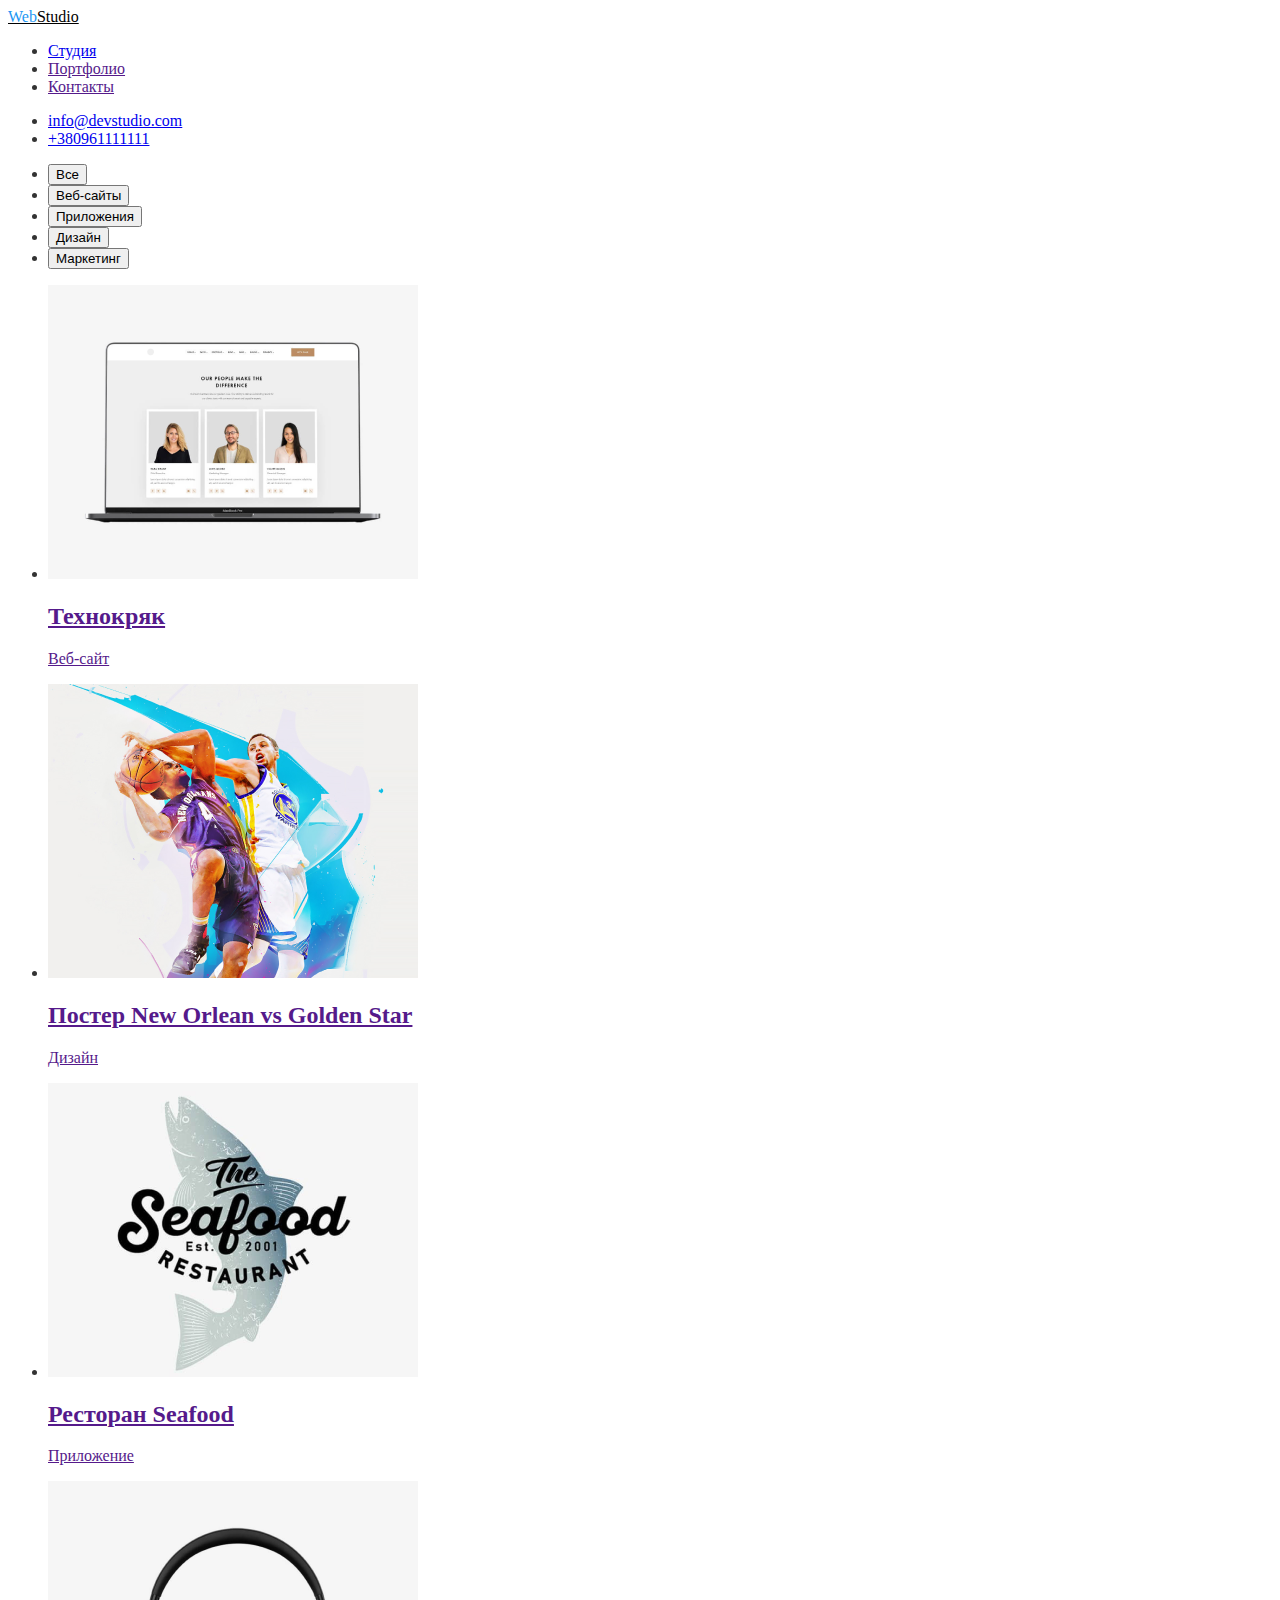
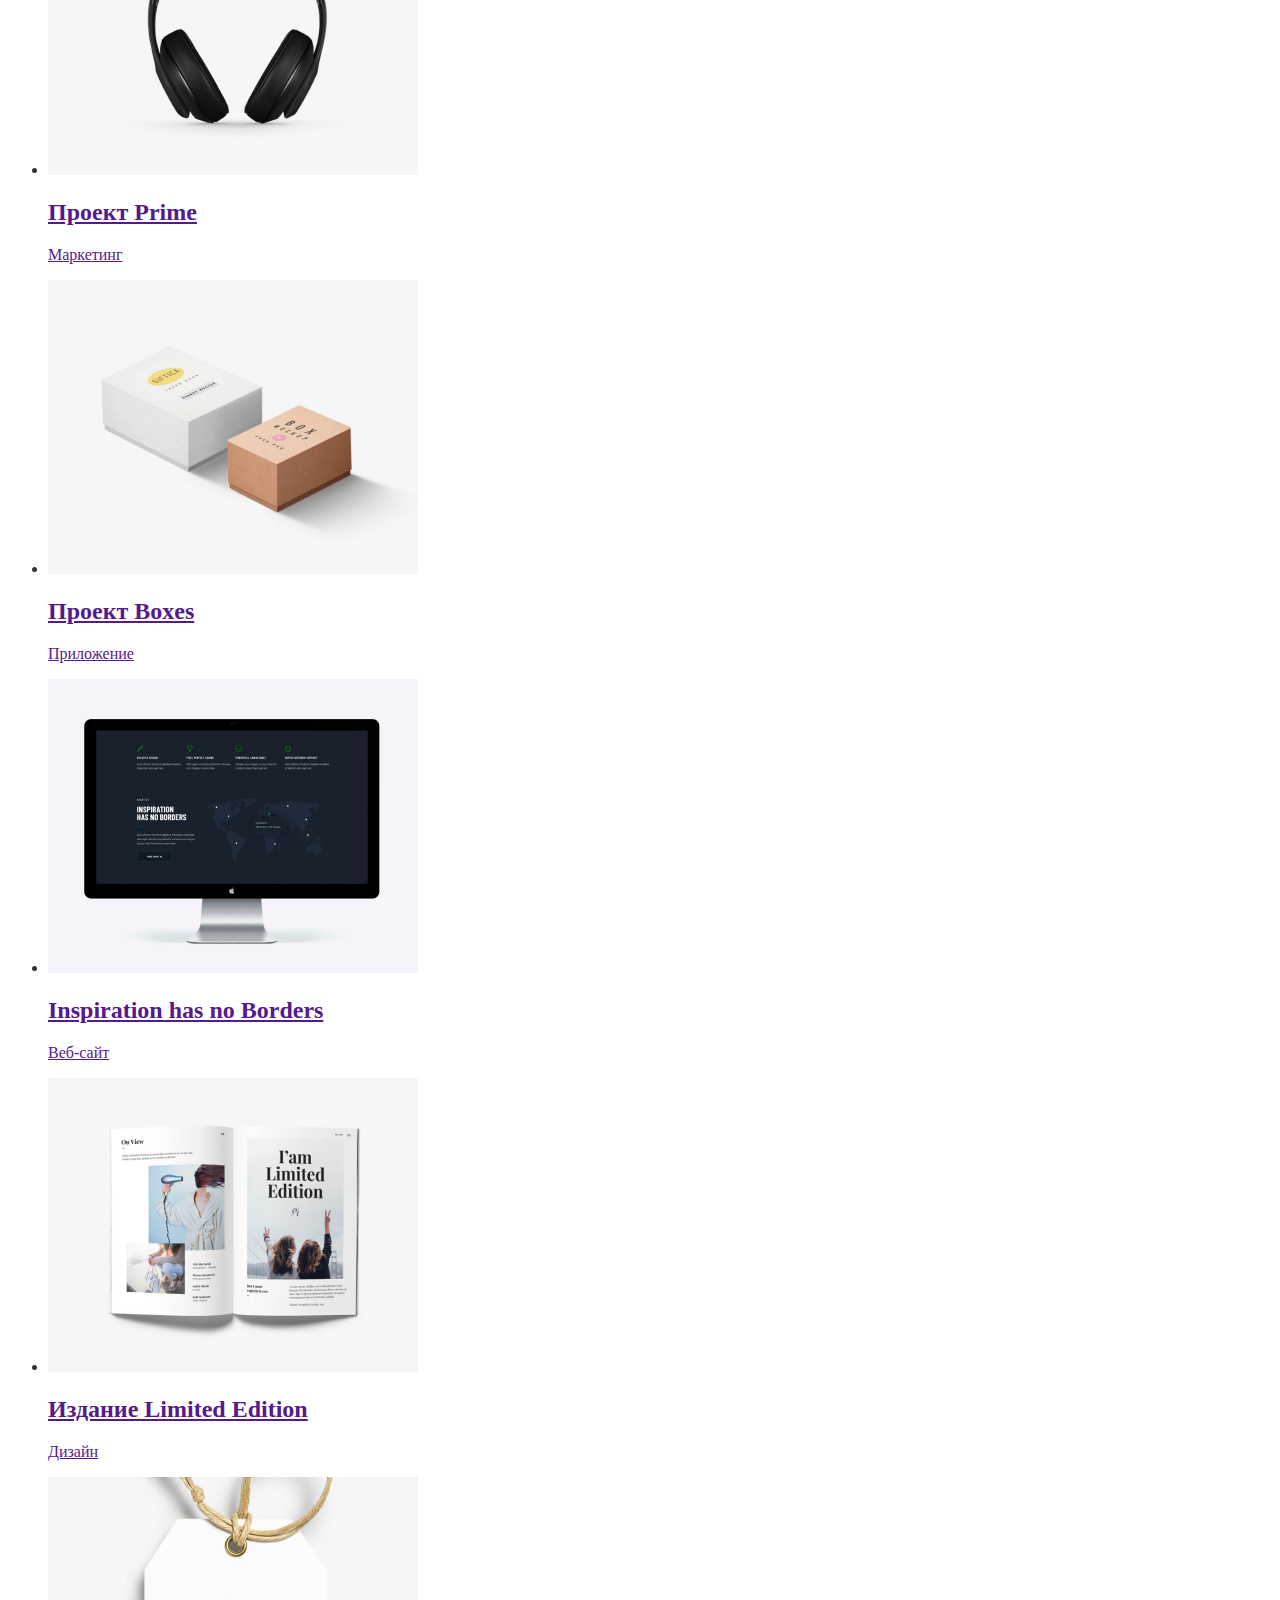
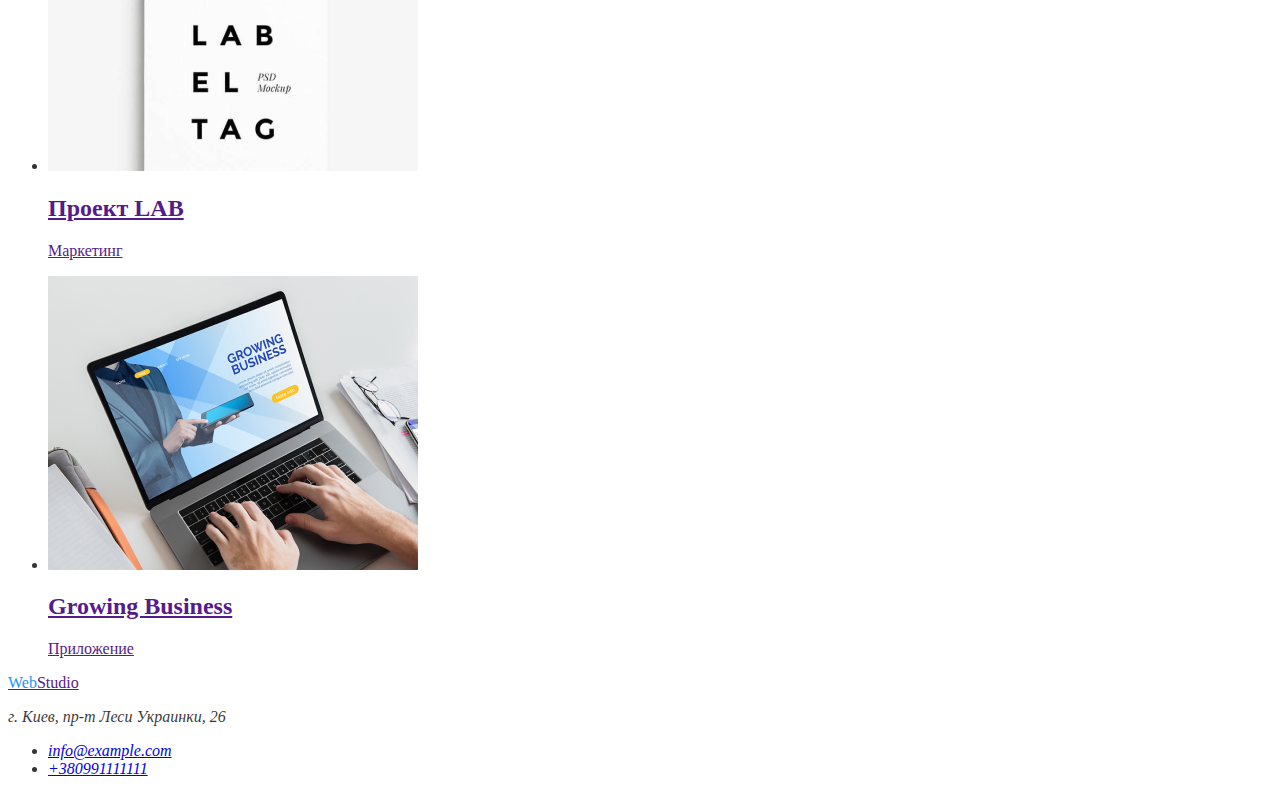
==== portfolio.html @ f071e162 "добавил файлы портфолио и студии" ====
<!DOCTYPE html>
<html lang="ru">
<head>
    <meta charset="UTF-8">
    <meta name="viewport" content="width=device-width, initial-scale=1.0">
    <title>Document</title>
    <link rel="preconnect" href="https://fonts.gstatic.com">
    <link href="https://fonts.googleapis.com/css2?family=Raleway:wght@700&family=Roboto:wght@400;500;700&display=swap" rel="stylesheet">
    <link rel="stylesheet" href="css/styles.css"/>
</head>
<body>
    <header>
        <nav>
            <a class="logo" href="index.html"><span>Web</span>Studio</a>
            <ul class="site-nav">
                <li>
                    <a href="index.html" class="link">Студия</a>
                </li>
                <li>
                    <a href="" class="link">Портфолио</a>
                </li>
                <li>
                    <a href="" class="link">Контакты</a>
                </li>
            </ul>
        </nav>
            <ul class="auth-nav">
                <li>
                    <a href="mailto:info@devstudio.com">info@devstudio.com</a>
                </li>
                <li>
                    <a href="tel:+380961111111">+380961111111</a>
                </li>
            </ul>
    </header>
    <main>
        <section>
            <!-- <h1 hidden>Все готовые работы</h1> -->
            <ul>
                <li>
                    <button class="button" type="button">Все</button>
                </li>  
                <li>
                    <button class="button" type="button">Веб-сайты</button>
                </li>
                <li>
                    <button class="button" type="button">Приложения</button>
                </li>
                <li>
                    <button class="button" type="button">Дизайн</button>
                </li>
                <li>
                    <button class="button" type="button">Маркетинг</button>
                </li>
            </ul>

            <ul>
                <li>
                    <a href="">
                        <img src="./images/портфолио-2/img.png" alt="">
                        <h2>Технокряк</h2>
                        <p>Веб-сайт</p>
                    </a>
                </li>
                <li>
                    <a href="">
                        <img src="./images/портфолио-2/img-1.png" alt="">
                        <h2>Постер New Orlean vs Golden Star</h2>
                        <p>Дизайн</p>
                    </a>
                </li>
                <li>
                    <a href="">
                        <img src="./images/портфолио-2/img-2.png" alt="">
                        <h2>Ресторан Seafood</h2>
                        <p>Приложение</p>
                    </a>
                </li>
                <li>
                    <a href="">
                        <img src="./images/портфолио-2/img-3.png" alt="">
                        <h2>Проект Prime</h2>
                        <p>Маркетинг</p>
                    </a>
                </li>
                <li>
                    <a href="">
                        <img src="./images/портфолио-2/img-4.png" alt="">
                        <h2>Проект Boxes</h2>
                        <p>Приложение</p>
                    </a>
                </li>
                <li>
                    <a href="">
                        <img src="./images/портфолио-2/img-5.png" alt="">
                        <h2>Inspiration has no Borders</h2>
                        <p>Веб-сайт</p>
                    </a>
                </li>
                <li>
                    <a href="">
                        <img src="./images/портфолио-2/img-6.png" alt="">
                        <h2>Издание Limited Edition</h2>
                        <p>Дизайн</p>
                    </a>
                </li>
                <li>
                    <a href="">
                        <img src="./images/портфолио-2/img-7.png" alt="">
                        <h2>Проект LAB</h2>
                        <p>Маркетинг</p>
                    </a>
                </li>
                <li>
                    <a href="">
                        <img src="./images/портфолио-2/img-8.png" alt="">
                        <h2>Growing Business</h2>
                        <p>Приложение</p>
                    </a>
                </li>
            </ul>
        </section>
    </main>
    <footer>
        <a href=""><span>Web</span>Studio</a>
        <address>
            <p>г. Киев, пр-т Леси Украинки, 26</p>
            <ul>
                <li>
                    <a href="mailto:info@example.com">info@example.com</a>
                </li>
                <li>
                    <a href="tel:+380991111111">+380991111111</a>
                </li>
            </ul>
        </address>
    </footer>
</body>
</html>
---- css/styles.css ----
:root {
    --primary-text-color: rgba(0, 0, 0, 0.8);
    --primary-white-color: #ffffff;
    --title-text-color: #000000;
    --accent-color:  #2196F3;
}

body {
    color: rgba(0, 0, 0, 0.8);
    background-color: #fff;
}

.logo {
    color: #000;
}
span {
    color: #2196F3;

}

/*   КНОПКИ  */

.button:hover {
    background-color: var(--accent-color);
    color: var(--primary-white-color);
}

/*  SITE NAV  */

.site-nav a:hover {
    color: var(--accent-color);
}

.auth-nav a:hover {
    color: var(--accent-color);
}
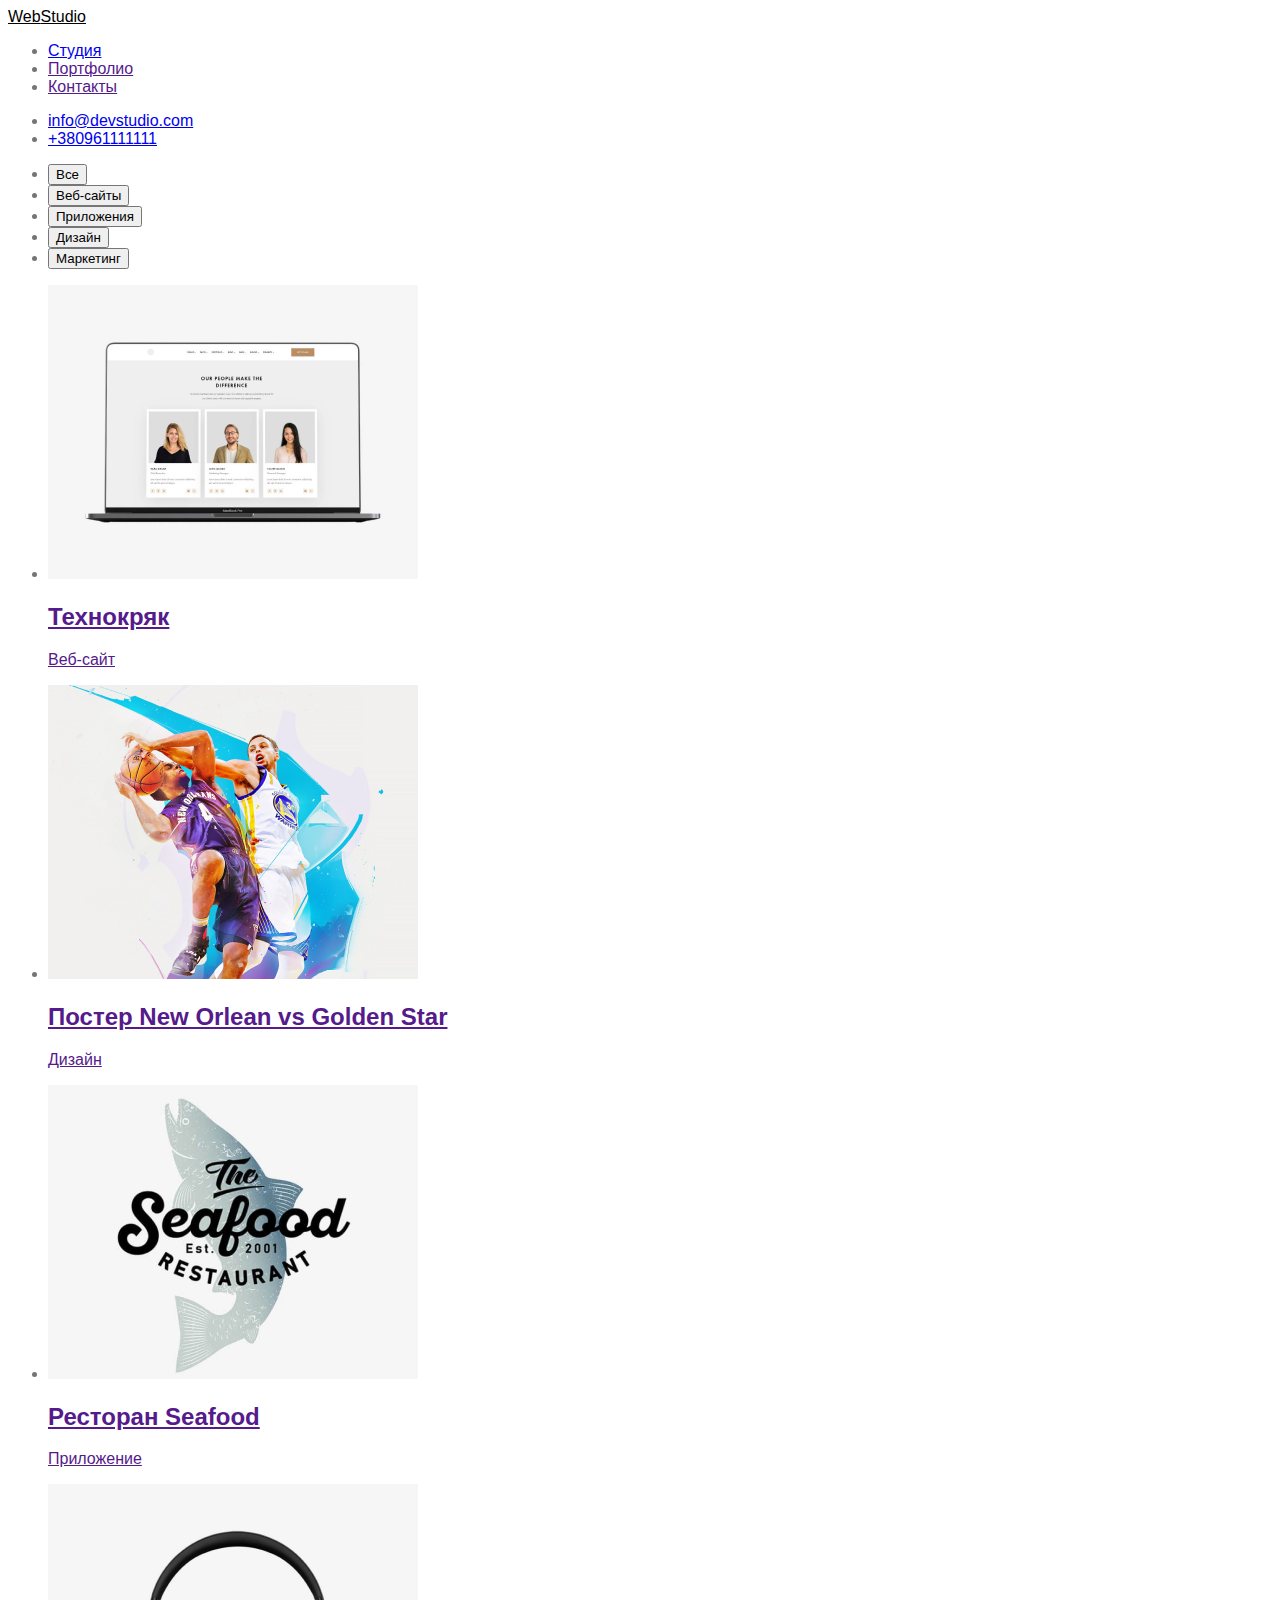
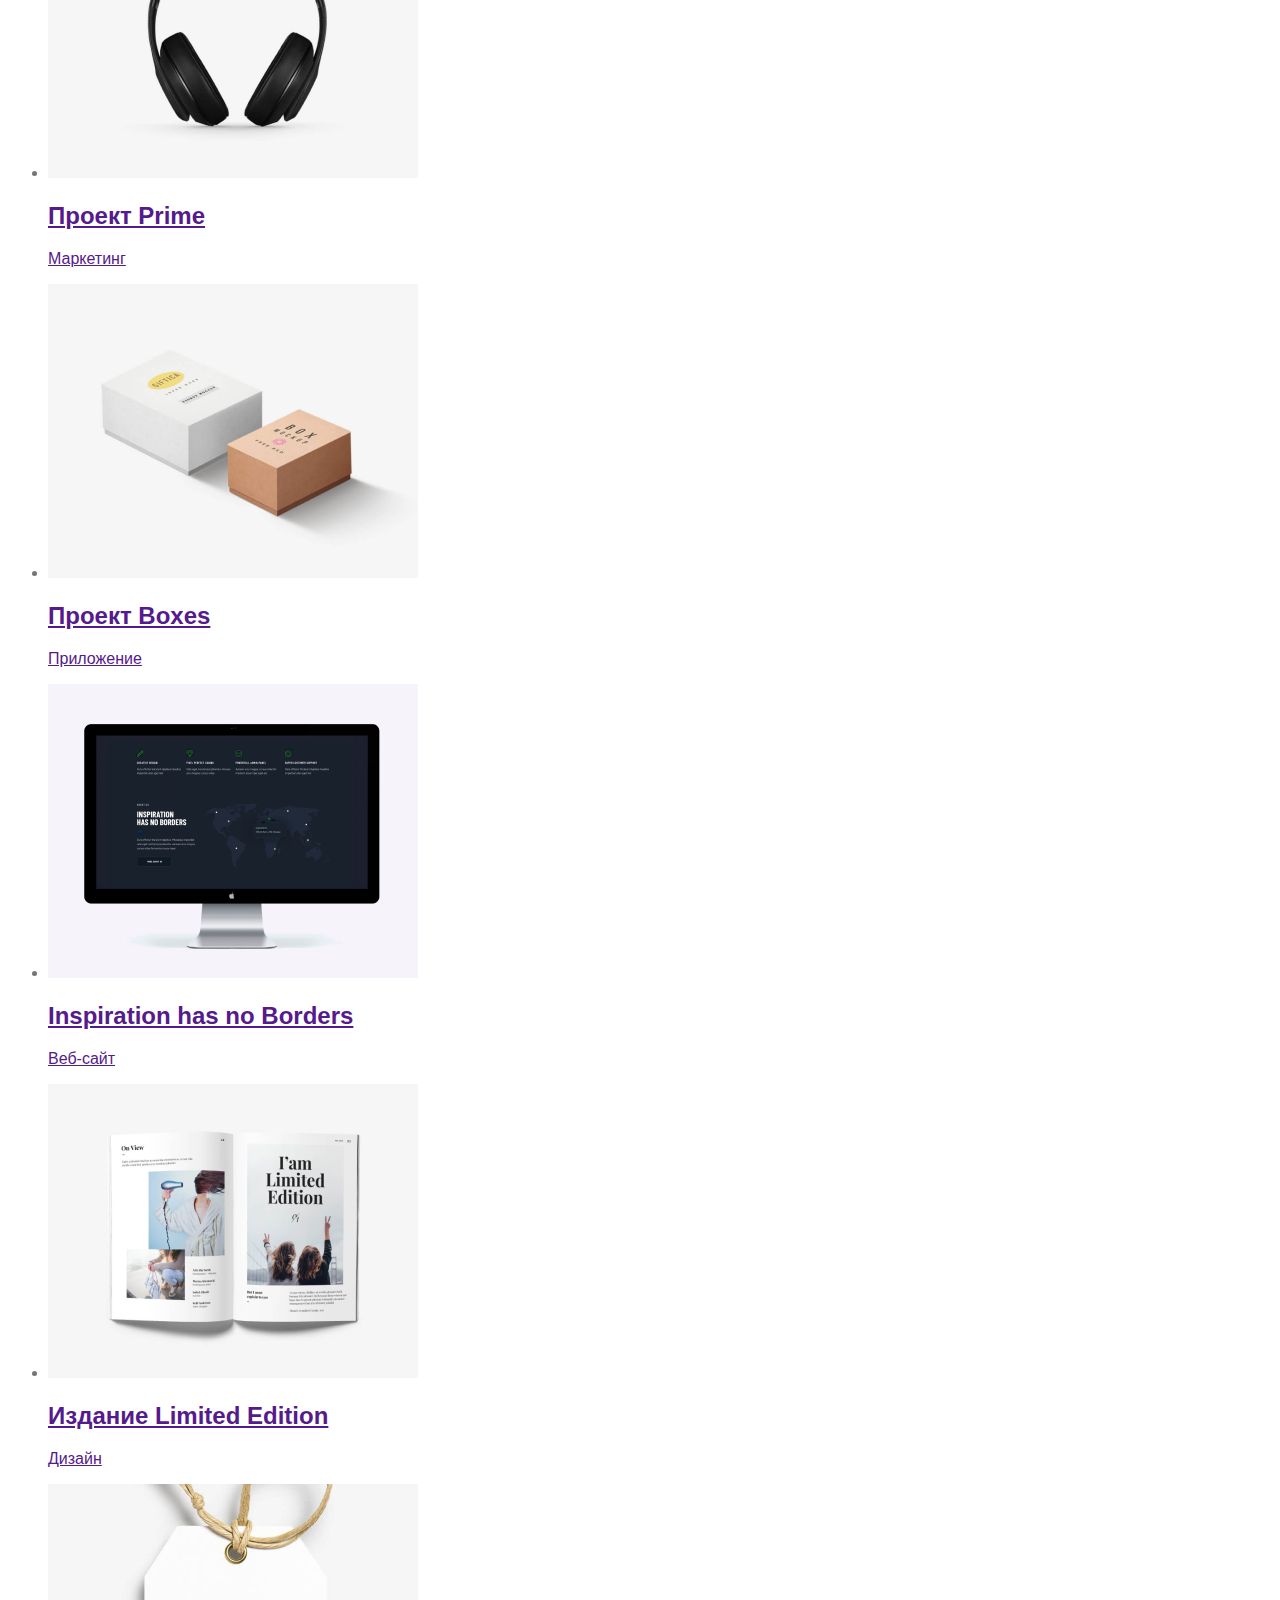
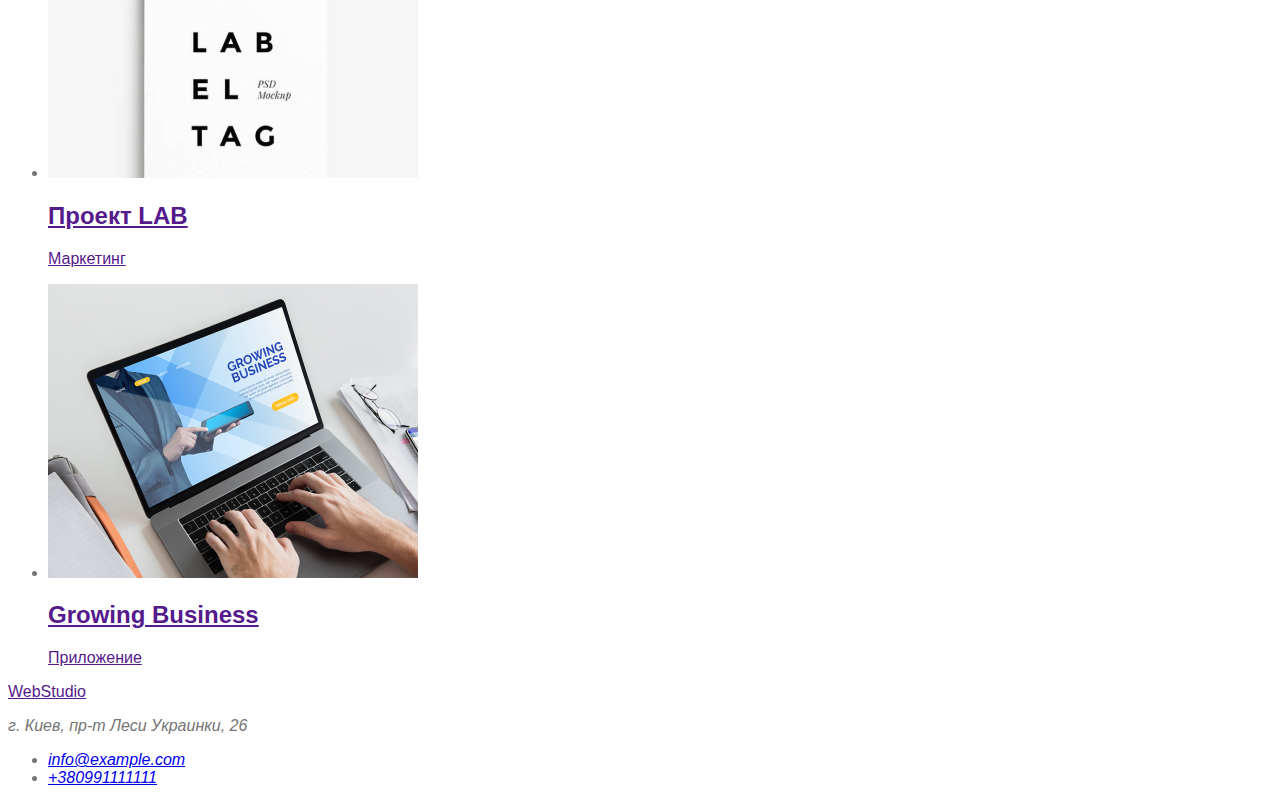
==== commit dcebe7c6: "подключаю шрифт" ====
--- a/portfolio.html
+++ b/portfolio.html
@@ -9,22 +9,22 @@
     <link rel="stylesheet" href="css/styles.css"/>
 </head>
 <body>
-    <header>
-        <nav>
-            <a class="logo" href="index.html"><span>Web</span>Studio</a>
-            <ul class="site-nav">
-                <li>
-                    <a href="index.html" class="link">Студия</a>
+    <header class="header">
+        <nav class="navigation">
+            <a class="logo link" href="index.html"><span>Web</span>Studio</a>
+            <ul class="navigation-list list">
+                <li class="navigation-item">
+                    <a class="navigation-link" href="index.html" class="link">Студия</a>
                 </li>
-                <li>
-                    <a href="" class="link">Портфолио</a>
+                <li class="navigation-item">
+                    <a class="navigation-link" href="" class="link">Портфолио</a>
                 </li>
-                <li>
-                    <a href="" class="link">Контакты</a>
+                <li class="navigation-item">
+                    <a class="navigation-link" href="" class="link">Контакты</a>
                 </li>
             </ul>
         </nav>
-            <ul class="auth-nav">
+            <ul class="contacts-list list">
                 <li>
                     <a href="mailto:info@devstudio.com">info@devstudio.com</a>
                 </li>
@@ -35,7 +35,7 @@
     </header>
     <main>
         <section>
-            <!-- <h1 hidden>Все готовые работы</h1> -->
+            <!-- <h1 hidden>Наши работы</h1> -->
             <ul>
                 <li>
                     <button class="button" type="button">Все</button>
--- a/css/styles.css
+++ b/css/styles.css
@@ -1,36 +1,40 @@
 :root {
     --primary-text-color: rgba(0, 0, 0, 0.8);
     --primary-white-color: #ffffff;
-    --title-text-color: #000000;
+    --title-text-color: #757575;
     --accent-color:  #2196F3;
+    --main-font: Roboto, sans-serif;
+    --secondary-fonts: Raleway, sans-serif;
 }
 
-body {
-    color: rgba(0, 0, 0, 0.8);
-    background-color: #fff;
+body { 
+    font-family:--main-font Roboto, sans-serif;
+    color:var(--title-text-color);
 }
 
-.logo {
-    color: #000;
-}
-span {
-    color: #2196F3;
+/* ==============  КНОПКИ   ============== */
 
-}
-
-/*   КНОПКИ  */
-
-.button:hover {
+.button:hover,
+.button:focus {
     background-color: var(--accent-color);
     color: var(--primary-white-color);
+    cursor: pointer;
 }
-
-/*  SITE NAV  */
-
-.site-nav a:hover {
+/* ==============  HEADER LISTS ============ */
+.navigation-list a:hover,
+.navigation-list a:focus {
     color: var(--accent-color);
 }
 
-.auth-nav a:hover {
+.contacts-list a:hover,
+.contacts-list a:focus {
     color: var(--accent-color);
-}+}
+
+/* ==============  LOGO ============ */
+
+.logo {
+    font-family:--secondary-fonts Raleway, sans-serif;
+    color: #000;
+
+}
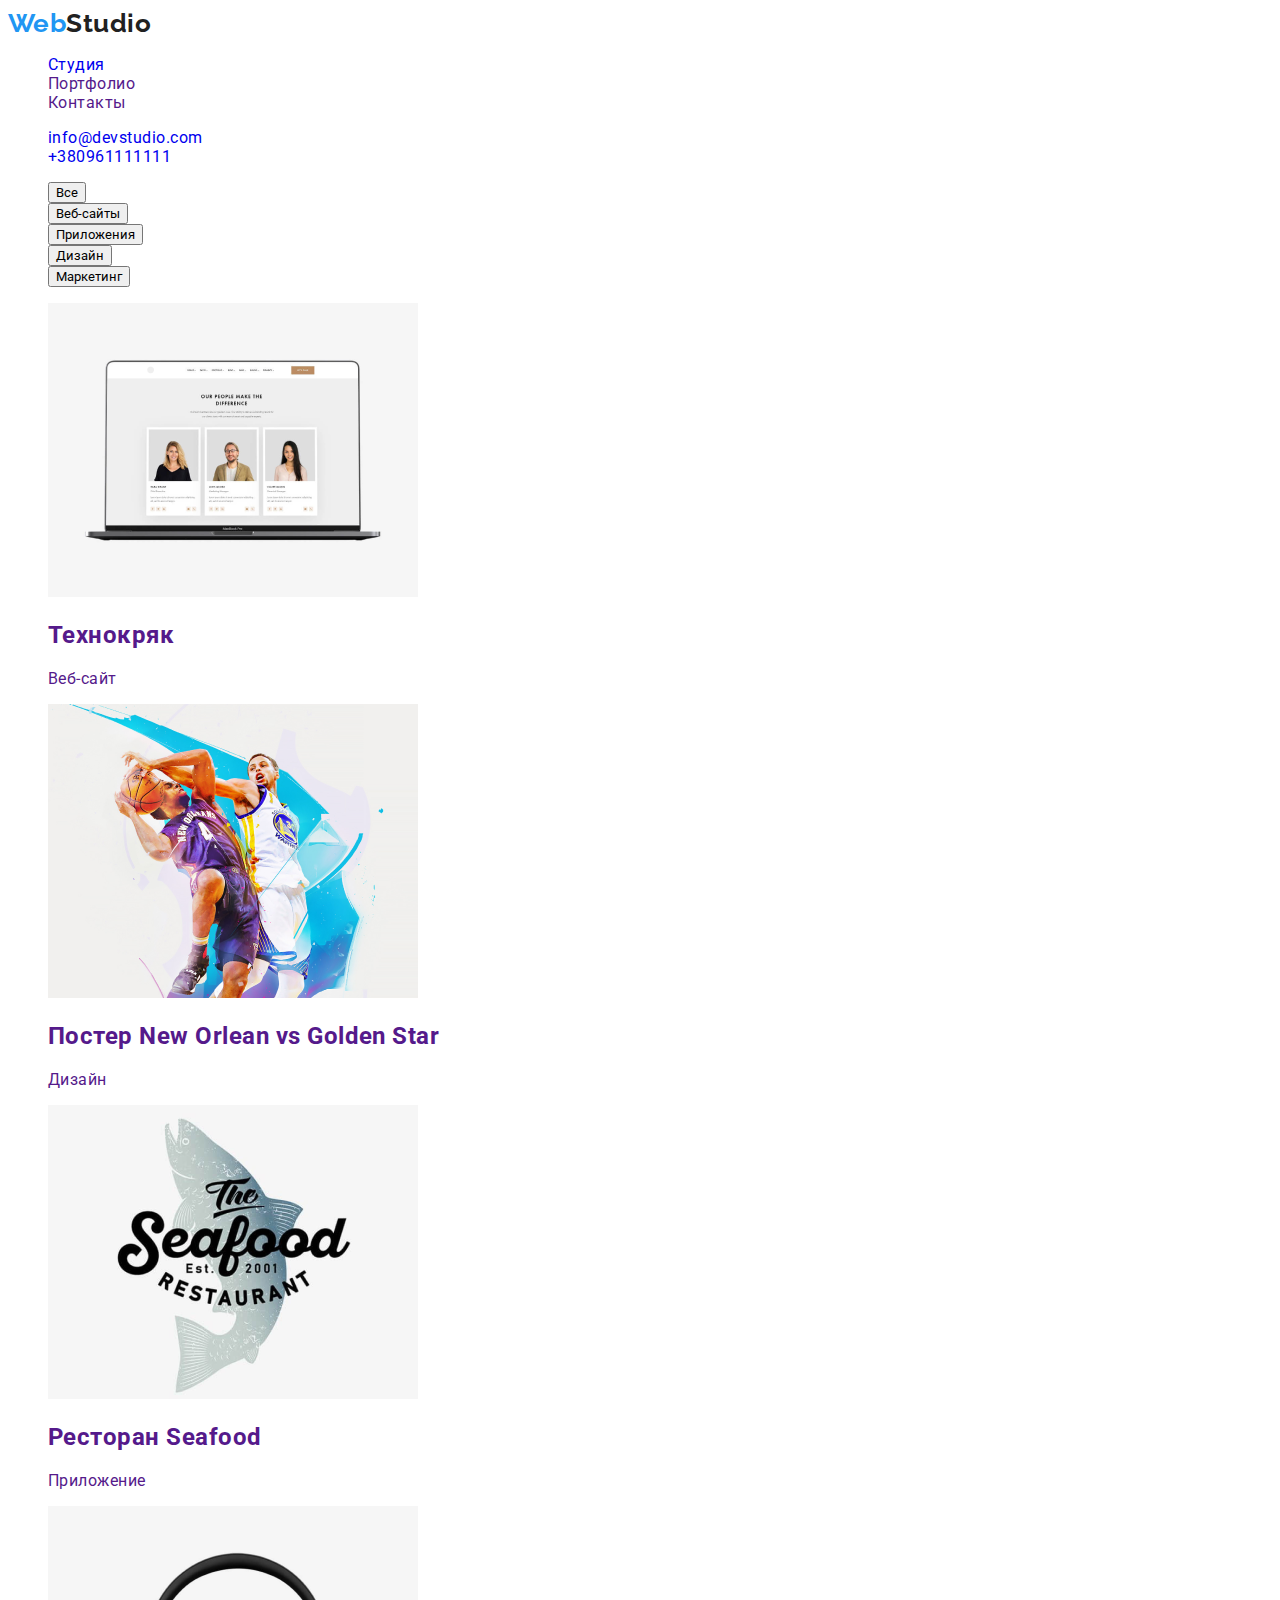
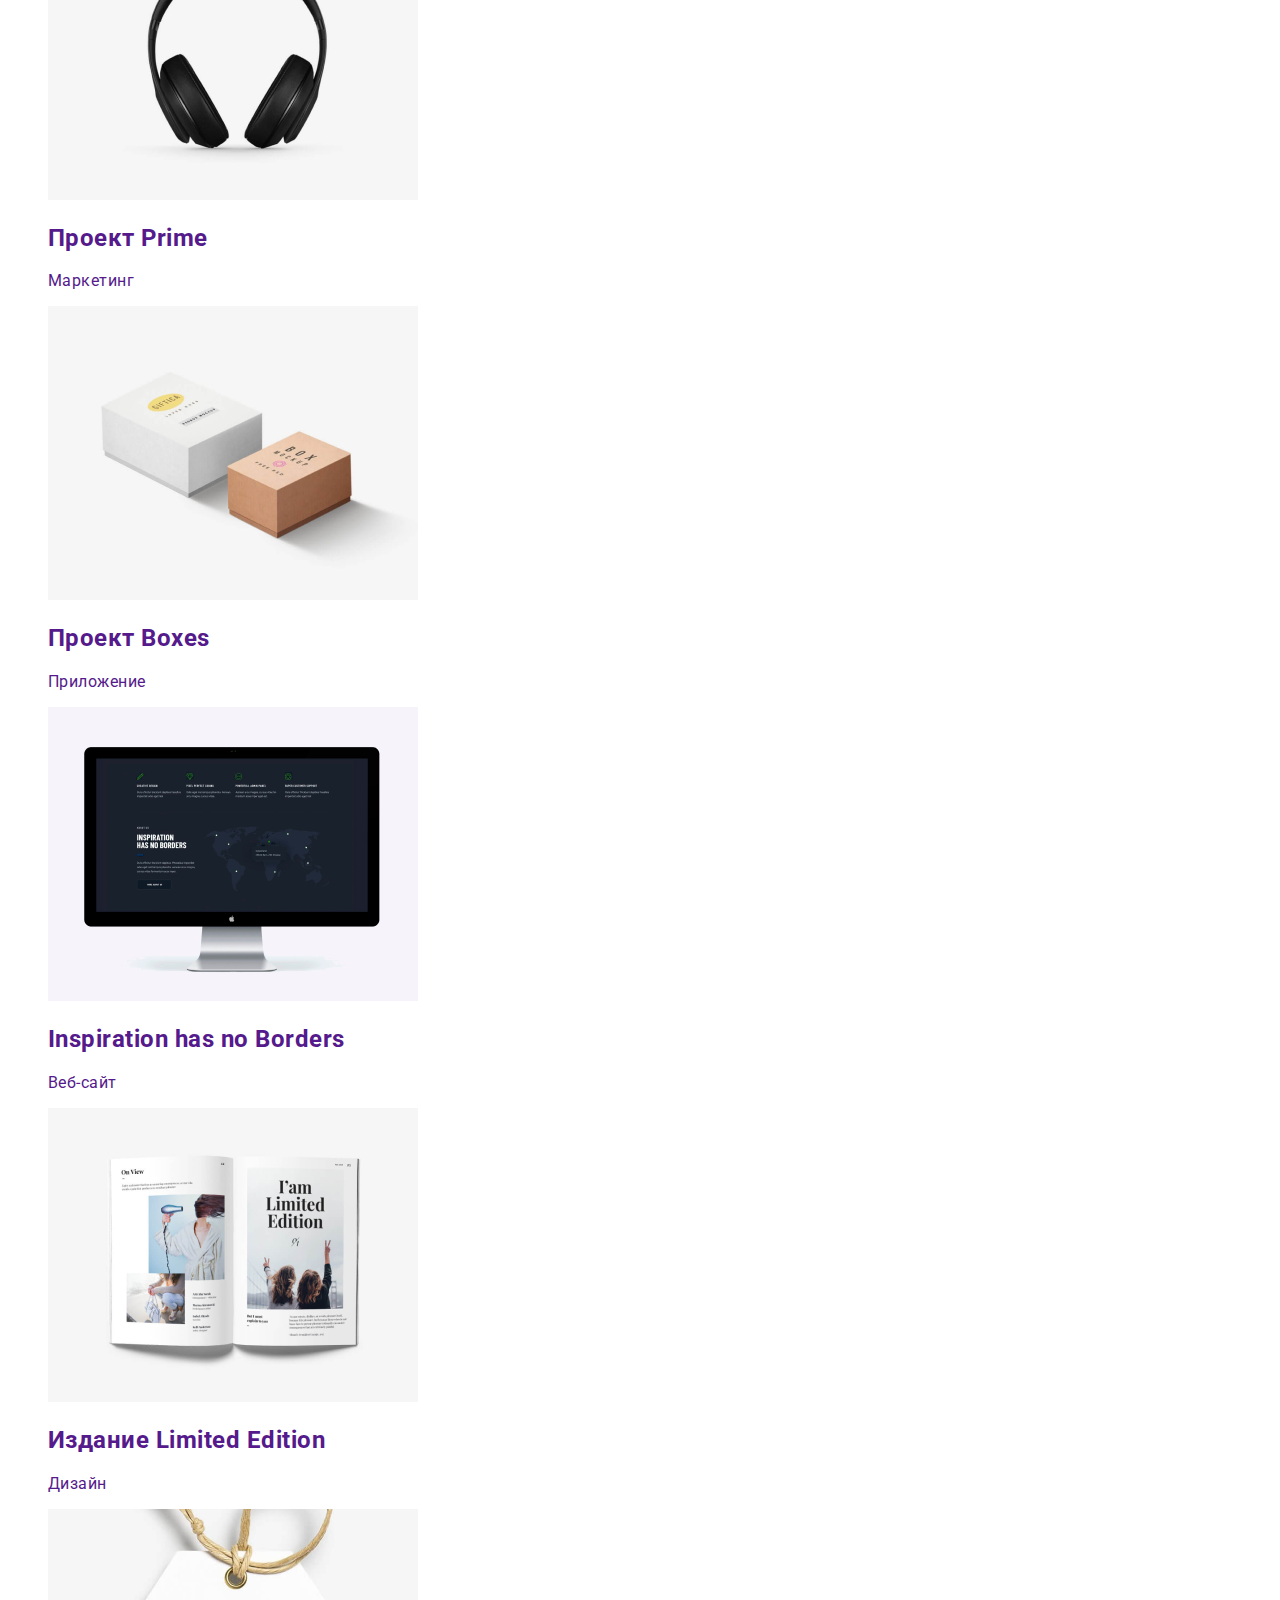
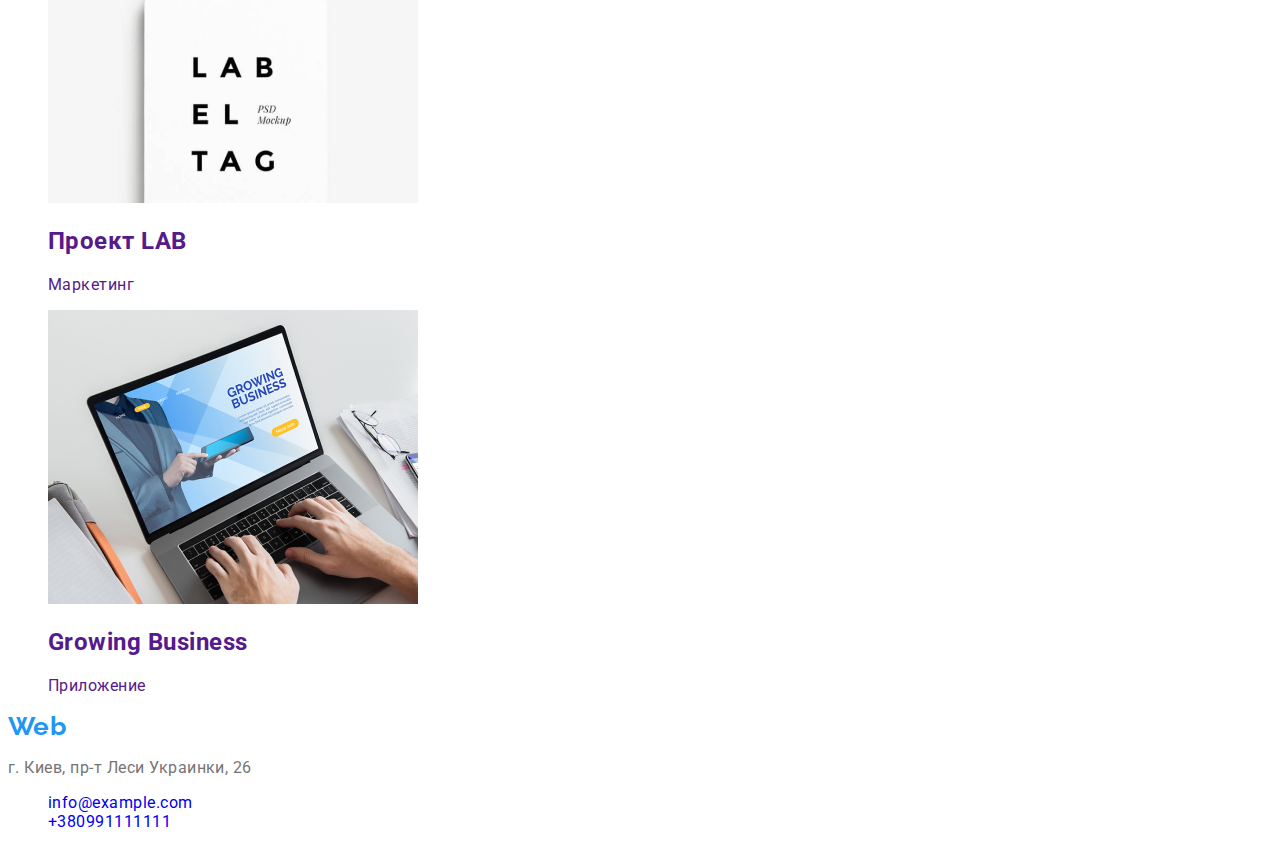
==== commit 69657ced: "готовый логотип" ====
--- a/portfolio.html
+++ b/portfolio.html
@@ -11,32 +11,32 @@
 <body>
     <header class="header">
         <nav class="navigation">
-            <a class="logo link" href="index.html"><span>Web</span>Studio</a>
+            <a class="logo header link" href="./index.html">Web<span class="span-header">Studio</span></a>
             <ul class="navigation-list list">
                 <li class="navigation-item">
-                    <a class="navigation-link" href="index.html" class="link">Студия</a>
+                    <a class="navigation-link link" href="./index.html" class="link">Студия</a>
                 </li>
                 <li class="navigation-item">
-                    <a class="navigation-link" href="" class="link">Портфолио</a>
+                    <a class="navigation-link link" href="" class="link">Портфолио</a>
                 </li>
                 <li class="navigation-item">
-                    <a class="navigation-link" href="" class="link">Контакты</a>
+                    <a class="navigation-link link" href="" class="link">Контакты</a>
                 </li>
             </ul>
         </nav>
             <ul class="contacts-list list">
                 <li>
-                    <a href="mailto:info@devstudio.com">info@devstudio.com</a>
+                    <a class="link" href="mailto:info@devstudio.com">info@devstudio.com</a>
                 </li>
                 <li>
-                    <a href="tel:+380961111111">+380961111111</a>
+                    <a class="link" href="tel:+380961111111">+380961111111</a>
                 </li>
             </ul>
     </header>
     <main>
         <section>
             <!-- <h1 hidden>Наши работы</h1> -->
-            <ul>
+            <ul class="list">
                 <li>
                     <button class="button" type="button">Все</button>
                 </li>  
@@ -54,65 +54,65 @@
                 </li>
             </ul>
 
-            <ul>
+            <ul class="list">
                 <li>
-                    <a href="">
+                    <a class="link" href="">
                         <img src="./images/портфолио-2/img.png" alt="">
                         <h2>Технокряк</h2>
                         <p>Веб-сайт</p>
                     </a>
                 </li>
                 <li>
-                    <a href="">
+                    <a class="link" href="">
                         <img src="./images/портфолио-2/img-1.png" alt="">
                         <h2>Постер New Orlean vs Golden Star</h2>
                         <p>Дизайн</p>
                     </a>
                 </li>
                 <li>
-                    <a href="">
+                    <a class="link" href="">
                         <img src="./images/портфолио-2/img-2.png" alt="">
                         <h2>Ресторан Seafood</h2>
                         <p>Приложение</p>
                     </a>
                 </li>
                 <li>
-                    <a href="">
+                    <a class="link" href="">
                         <img src="./images/портфолио-2/img-3.png" alt="">
                         <h2>Проект Prime</h2>
                         <p>Маркетинг</p>
                     </a>
                 </li>
                 <li>
-                    <a href="">
+                    <a class="link" href="">
                         <img src="./images/портфолио-2/img-4.png" alt="">
                         <h2>Проект Boxes</h2>
                         <p>Приложение</p>
                     </a>
                 </li>
                 <li>
-                    <a href="">
+                    <a class="link" href="">
                         <img src="./images/портфолио-2/img-5.png" alt="">
                         <h2>Inspiration has no Borders</h2>
                         <p>Веб-сайт</p>
                     </a>
                 </li>
                 <li>
-                    <a href="">
+                    <a class="link" href="">
                         <img src="./images/портфолио-2/img-6.png" alt="">
                         <h2>Издание Limited Edition</h2>
                         <p>Дизайн</p>
                     </a>
                 </li>
                 <li>
-                    <a href="">
+                    <a class="link" href="">
                         <img src="./images/портфолио-2/img-7.png" alt="">
                         <h2>Проект LAB</h2>
                         <p>Маркетинг</p>
                     </a>
                 </li>
                 <li>
-                    <a href="">
+                    <a class="link" href="">
                         <img src="./images/портфолио-2/img-8.png" alt="">
                         <h2>Growing Business</h2>
                         <p>Приложение</p>
@@ -122,15 +122,16 @@
         </section>
     </main>
     <footer>
-        <a href=""><span>Web</span>Studio</a>
-        <address>
+        <a class="logo footer link" href="">Web<span class="span-footer">Studio</span>
+        </a>
+        <address class="address">
             <p>г. Киев, пр-т Леси Украинки, 26</p>
-            <ul>
+            <ul class="list">
                 <li>
-                    <a href="mailto:info@example.com">info@example.com</a>
+                    <a class="link" href="mailto:info@example.com">info@example.com</a>
                 </li>
                 <li>
-                    <a href="tel:+380991111111">+380991111111</a>
+                    <a class="link" href="tel:+380991111111">+380991111111</a>
                 </li>
             </ul>
         </address>
--- a/css/styles.css
+++ b/css/styles.css
@@ -1,18 +1,54 @@
 :root {
-    --primary-text-color: rgba(0, 0, 0, 0.8);
+    --primary-text-color: #212121;
     --primary-white-color: #ffffff;
     --title-text-color: #757575;
     --accent-color:  #2196F3;
     --main-font: Roboto, sans-serif;
-    --secondary-fonts: Raleway, sans-serif;
 }
 
 body { 
-    font-family:--main-font Roboto, sans-serif;
+    font-family: Roboto, sans-serif;
     color:var(--title-text-color);
+    letter-spacing: 0.03em;
+}
+
+.link {
+    text-decoration: none;
+}
+
+.list {
+    list-style: none;
+}
+
+.address {
+    font-style:normal;
+}
+
+/* ==============  LOGO ============ */
+
+
+.logo {
+    color:var(--accent-color);
+    font-family: Raleway, sans-serif;
+
+    font-weight: 700;
+    font-size: 26px;
+    line-height: 1.2;
+}
+
+.logo .span-footer {
+    color:var(--primary-white-color);
+}
+
+.logo .span-header {
+    color:var(--primary-text-color);
 }
 
 /* ==============  КНОПКИ   ============== */
+
+button {
+    font-family: inherit;
+}
 
 .button:hover,
 .button:focus {
@@ -29,12 +65,4 @@
 .contacts-list a:hover,
 .contacts-list a:focus {
     color: var(--accent-color);
-}
-
-/* ==============  LOGO ============ */
-
-.logo {
-    font-family:--secondary-fonts Raleway, sans-serif;
-    color: #000;
-
-}
+}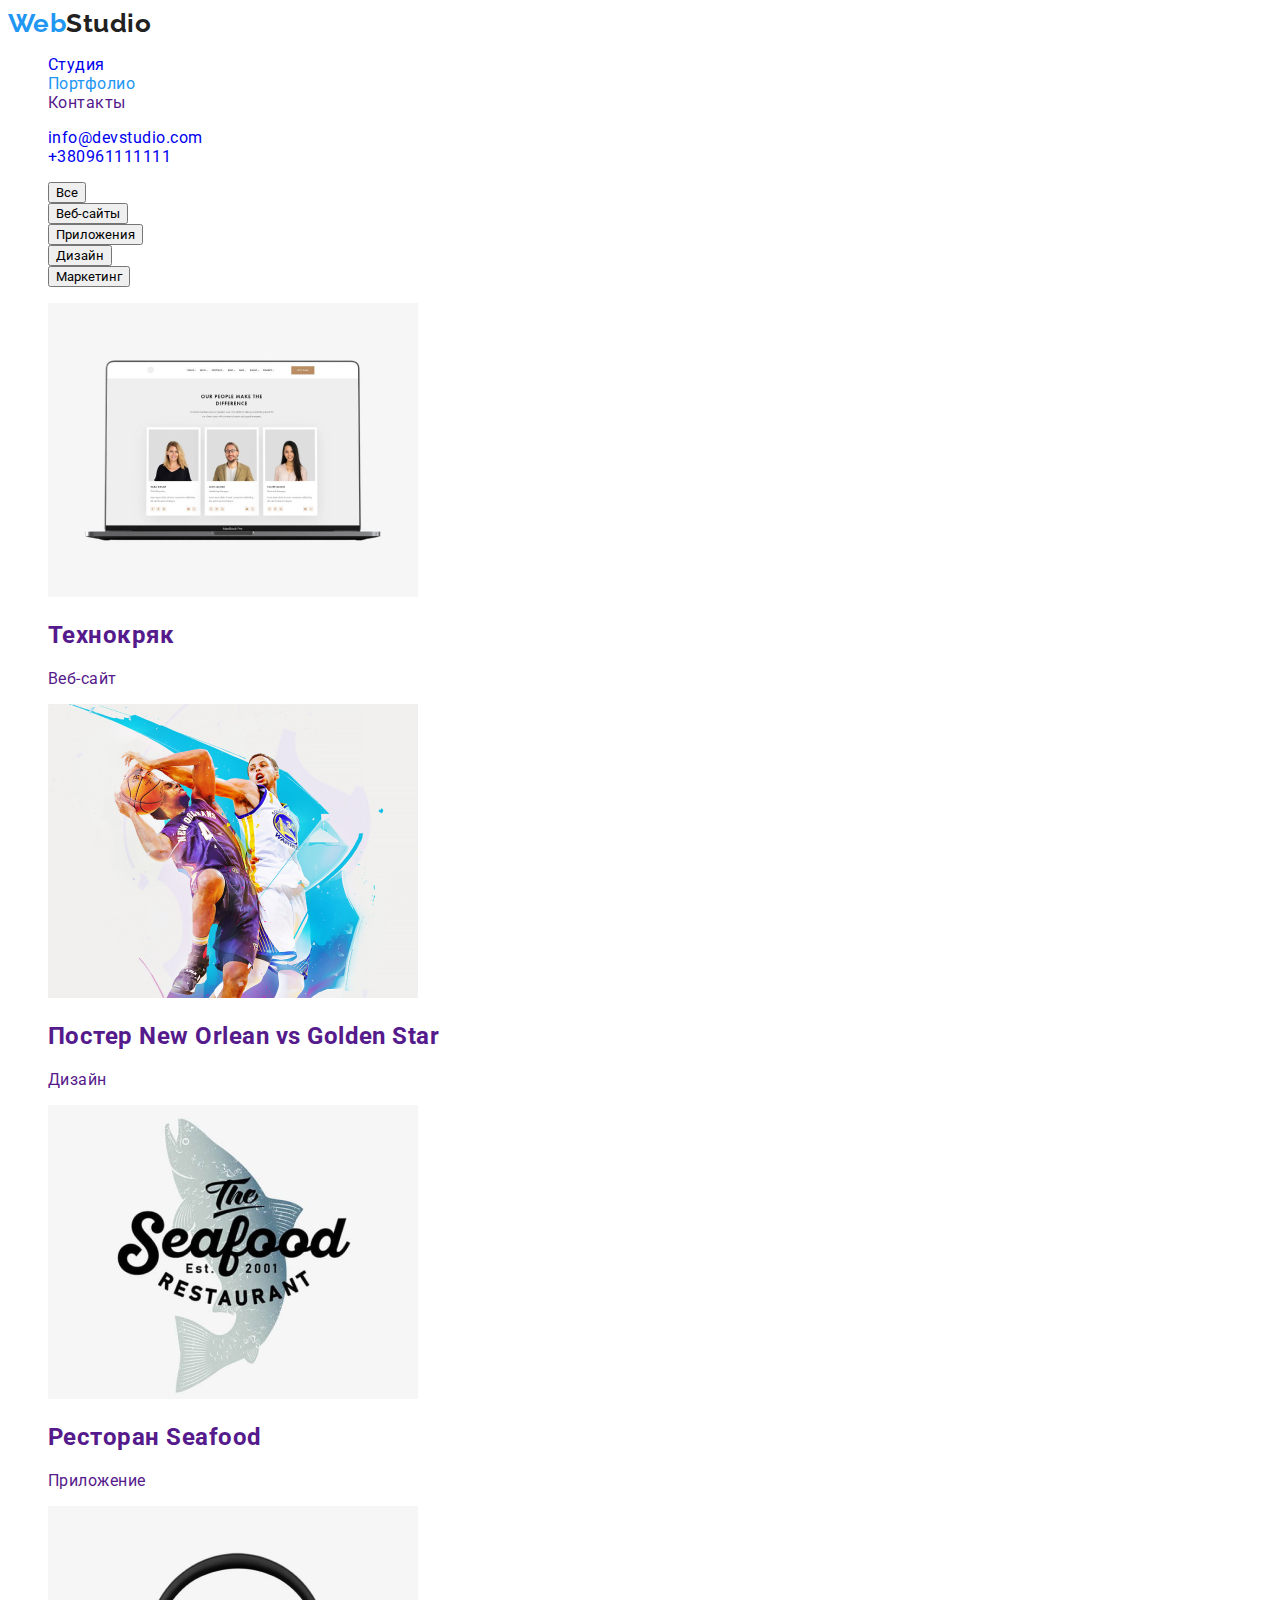
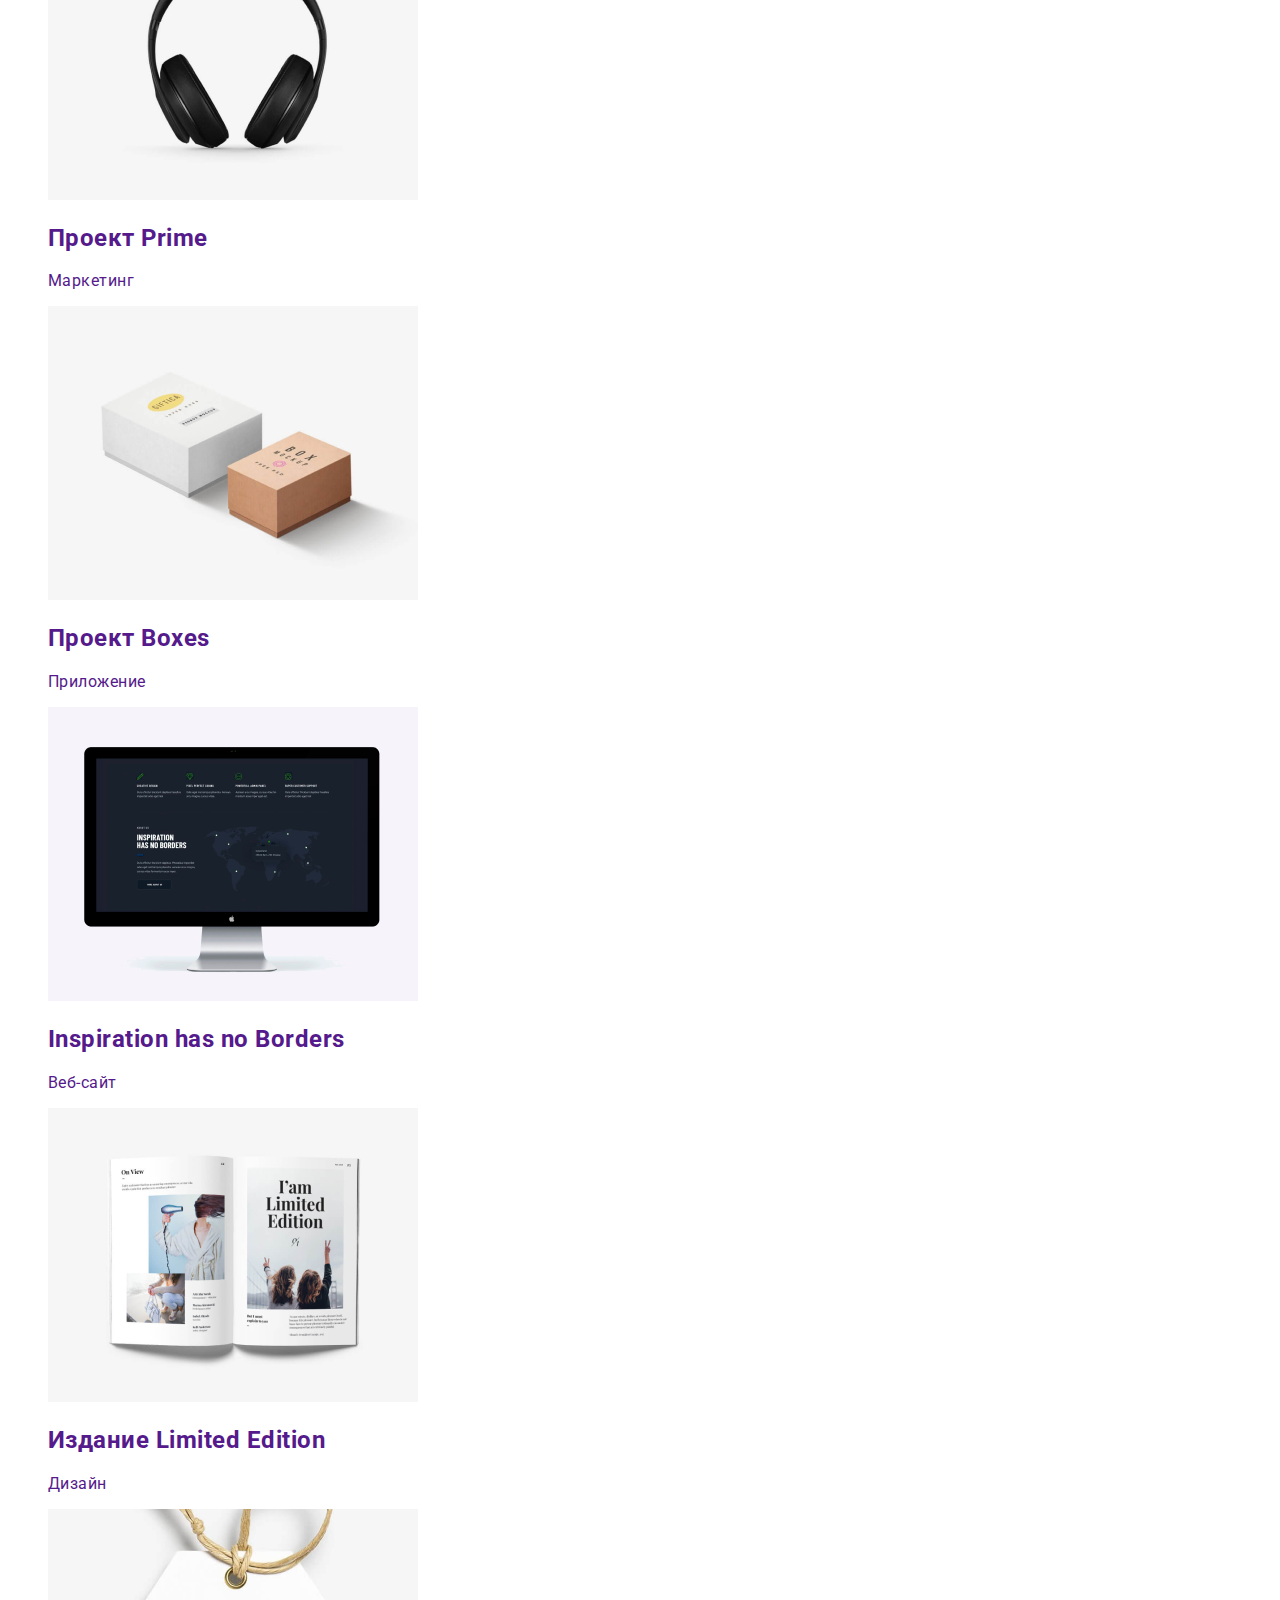
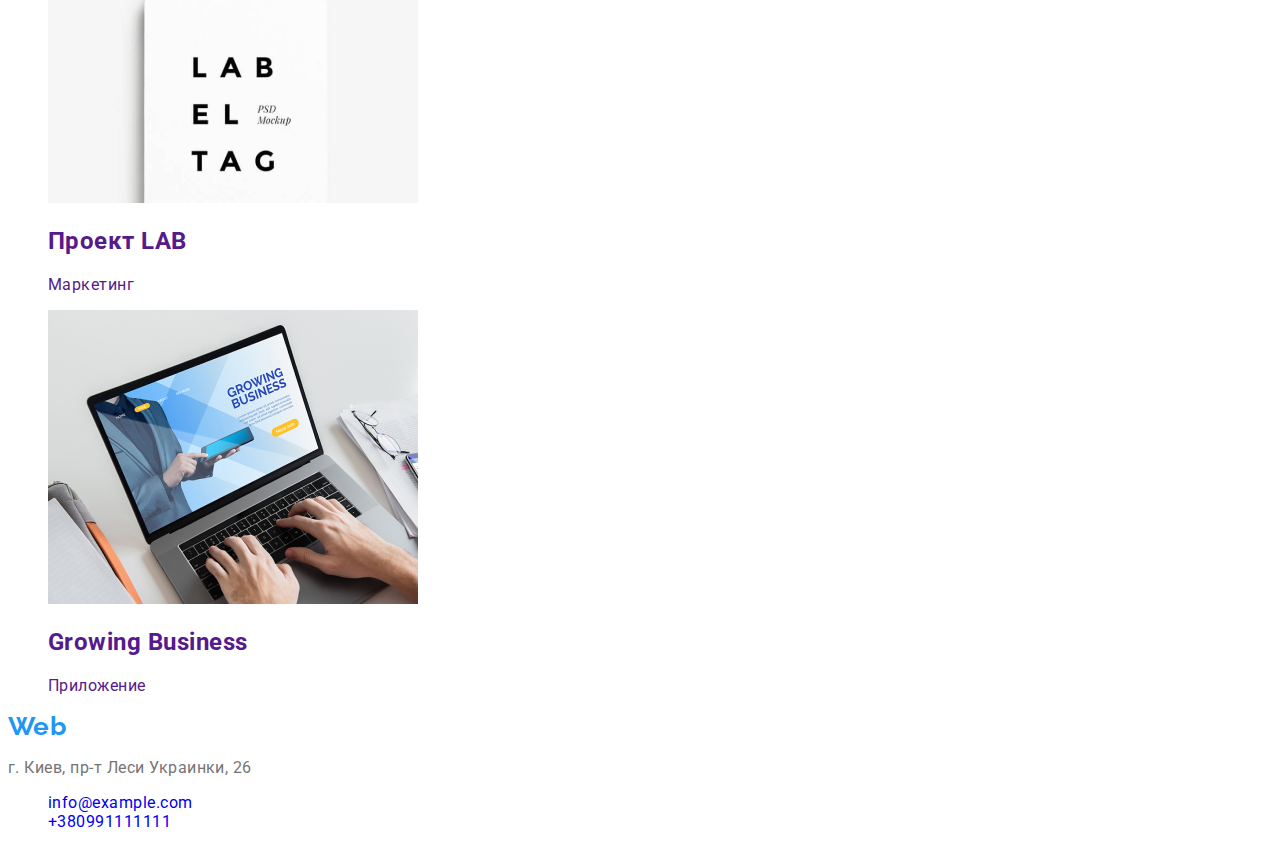
==== commit 466fc901: "добавлен эффект текущей страницы" ====
--- a/portfolio.html
+++ b/portfolio.html
@@ -17,7 +17,7 @@
                     <a class="navigation-link link" href="./index.html" class="link">Студия</a>
                 </li>
                 <li class="navigation-item">
-                    <a class="navigation-link link" href="" class="link">Портфолио</a>
+                    <a class="navigation-link link current" href="" class="link">Портфолио</a>
                 </li>
                 <li class="navigation-item">
                     <a class="navigation-link link" href="" class="link">Контакты</a>
--- a/css/styles.css
+++ b/css/styles.css
@@ -48,21 +48,32 @@
 
 button {
     font-family: inherit;
+    cursor: pointer;
 }
 
 .button:hover,
 .button:focus {
     background-color: var(--accent-color);
     color: var(--primary-white-color);
-    cursor: pointer;
 }
+
 /* ==============  HEADER LISTS ============ */
 .navigation-list a:hover,
 .navigation-list a:focus {
     color: var(--accent-color);
 }
 
+.navigation-list .current {
+    color: var(--accent-color);
+}
+
 .contacts-list a:hover,
 .contacts-list a:focus {
     color: var(--accent-color);
+}
+
+/* ==============   ============== */
+
+.link {
+    text-decoration: none;
 }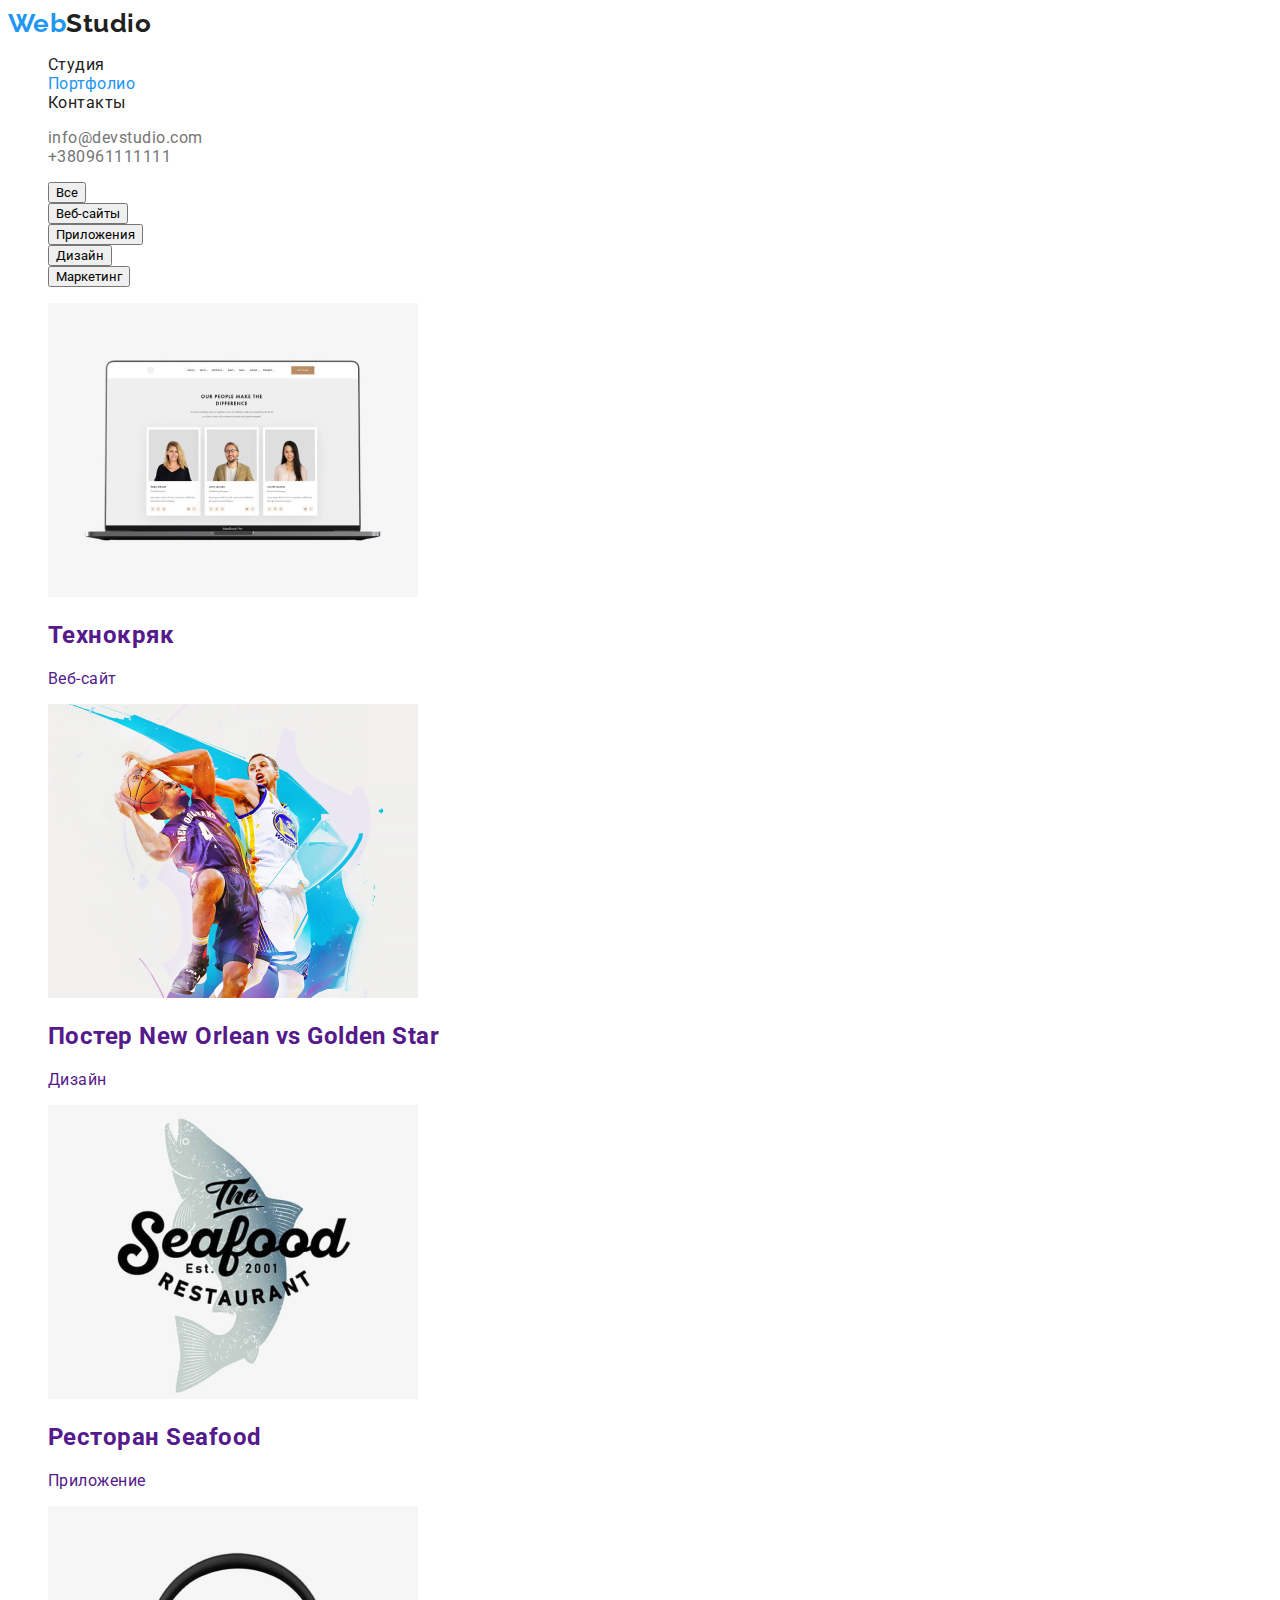
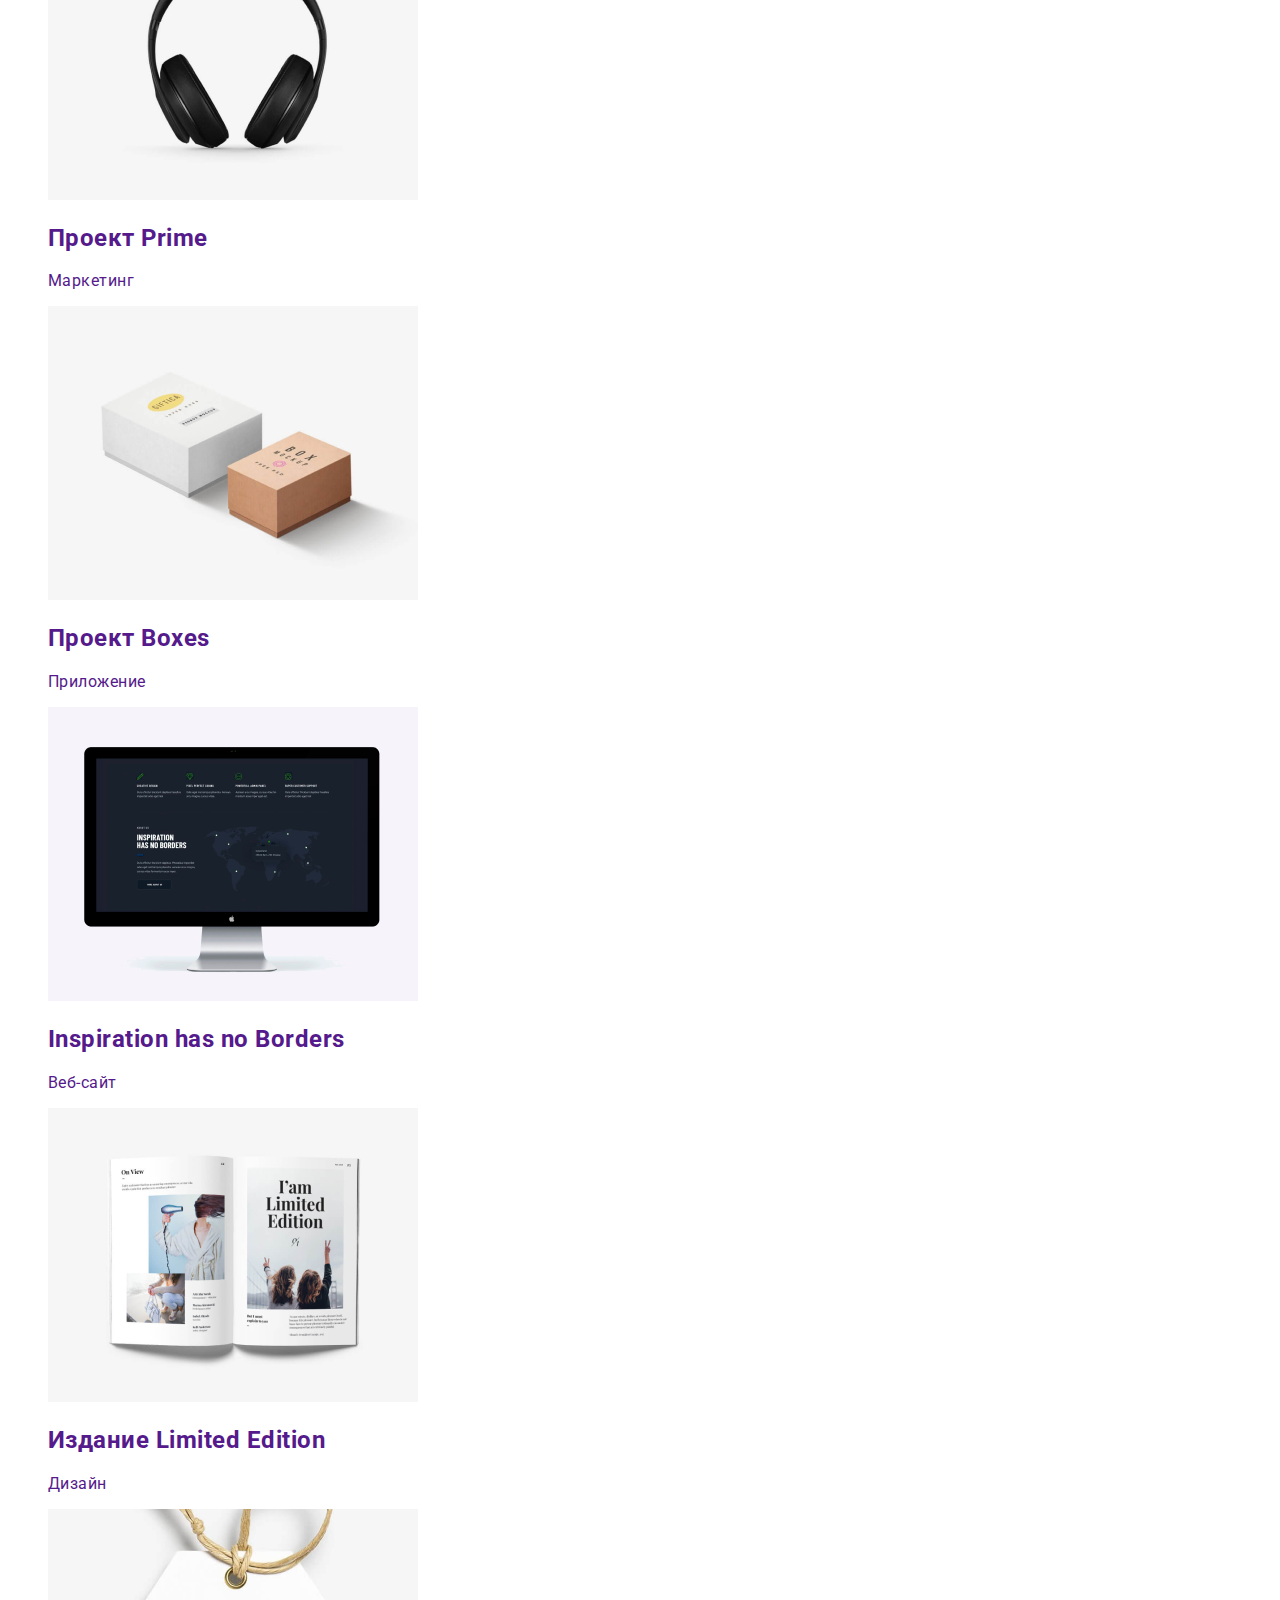
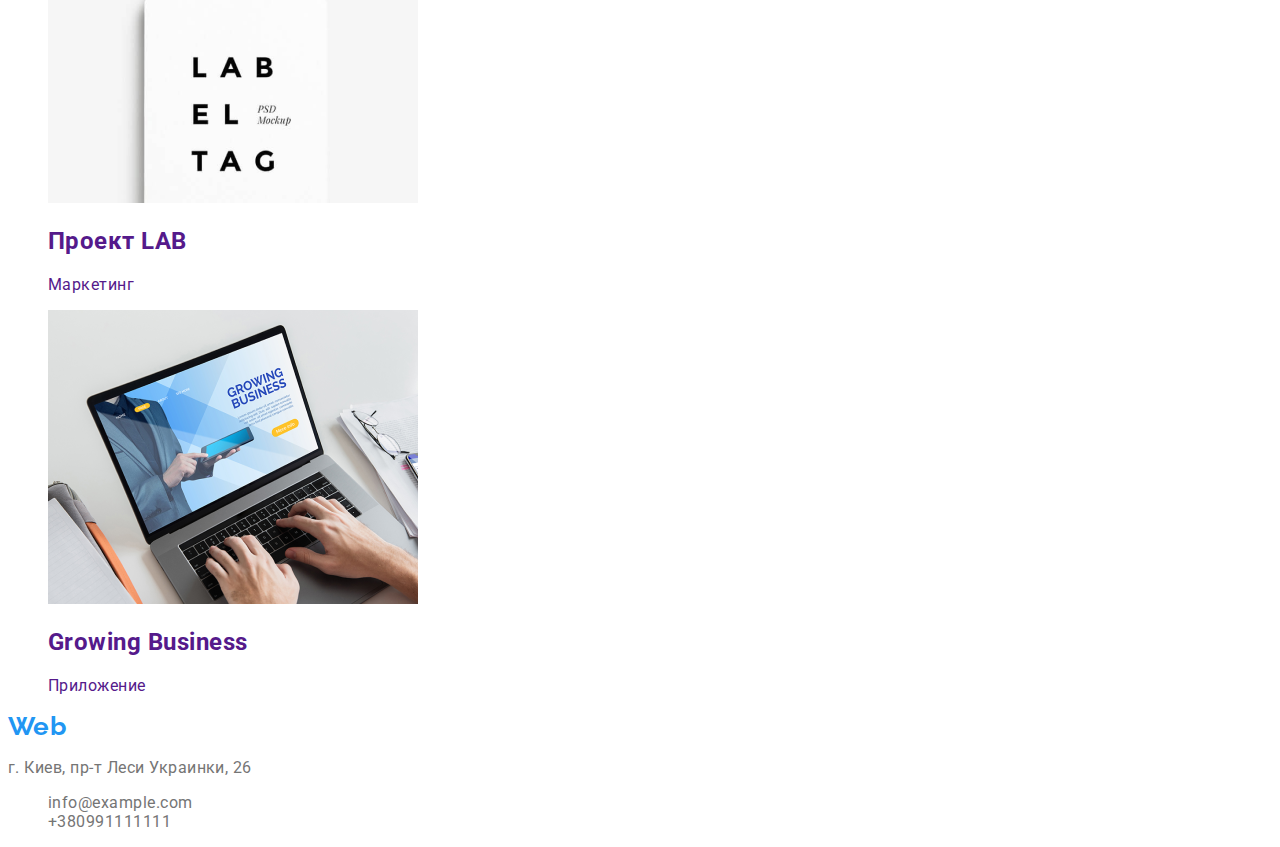
==== commit 064ee939: "изменил цвет ссылок" ====
--- a/portfolio.html
+++ b/portfolio.html
@@ -26,10 +26,10 @@
         </nav>
             <ul class="contacts-list list">
                 <li>
-                    <a class="link" href="mailto:info@devstudio.com">info@devstudio.com</a>
+                    <a class="link info" href="mailto:info@devstudio.com">info@devstudio.com</a>
                 </li>
                 <li>
-                    <a class="link" href="tel:+380961111111">+380961111111</a>
+                    <a class="link info" href="tel:+380961111111">+380961111111</a>
                 </li>
             </ul>
     </header>
@@ -126,12 +126,12 @@
         </a>
         <address class="address">
             <p>г. Киев, пр-т Леси Украинки, 26</p>
-            <ul class="list">
+            <ul class="contacts-list list">
                 <li>
-                    <a class="link" href="mailto:info@example.com">info@example.com</a>
+                    <a class="link info" href="mailto:info@example.com">info@example.com</a>
                 </li>
                 <li>
-                    <a class="link" href="tel:+380991111111">+380991111111</a>
+                    <a class="link info" href="tel:+380991111111">+380991111111</a>
                 </li>
             </ul>
         </address>
--- a/css/styles.css
+++ b/css/styles.css
@@ -10,10 +10,6 @@
     font-family: Roboto, sans-serif;
     color:var(--title-text-color);
     letter-spacing: 0.03em;
-}
-
-.link {
-    text-decoration: none;
 }
 
 .list {
@@ -63,17 +59,27 @@
     color: var(--accent-color);
 }
 
-.navigation-list .current {
-    color: var(--accent-color);
-}
-
 .contacts-list a:hover,
 .contacts-list a:focus {
     color: var(--accent-color);
 }
 
-/* ==============   ============== */
+
+/* ==============  эффект текущей страницы ============ */
+.navigation-list .current {
+    color: var(--accent-color);
+}
+
+/* ============== ССЫЛКИ  ============== */
 
 .link {
     text-decoration: none;
+}
+
+.contacts-list .info {
+    color:var(--title-text-color);
+}
+
+.navigation-link {
+    color:var(--primary-text-color);
 }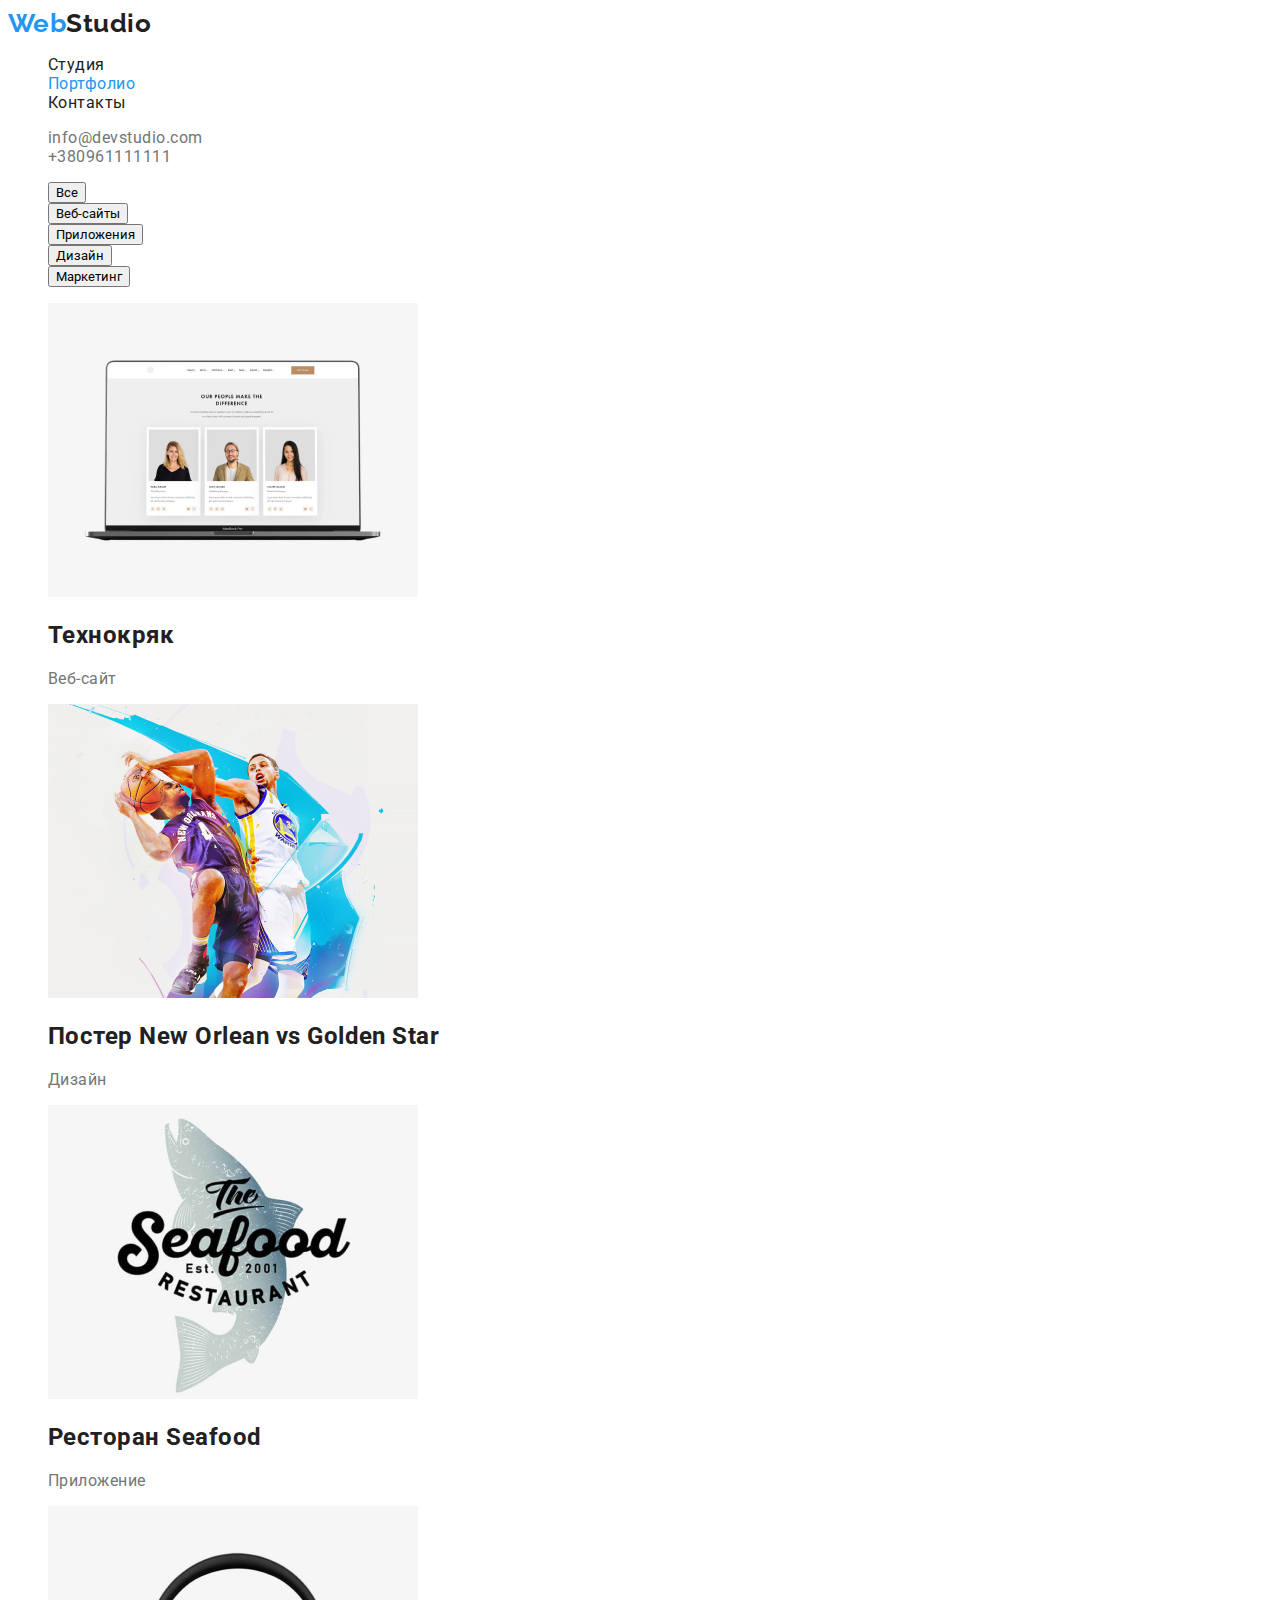
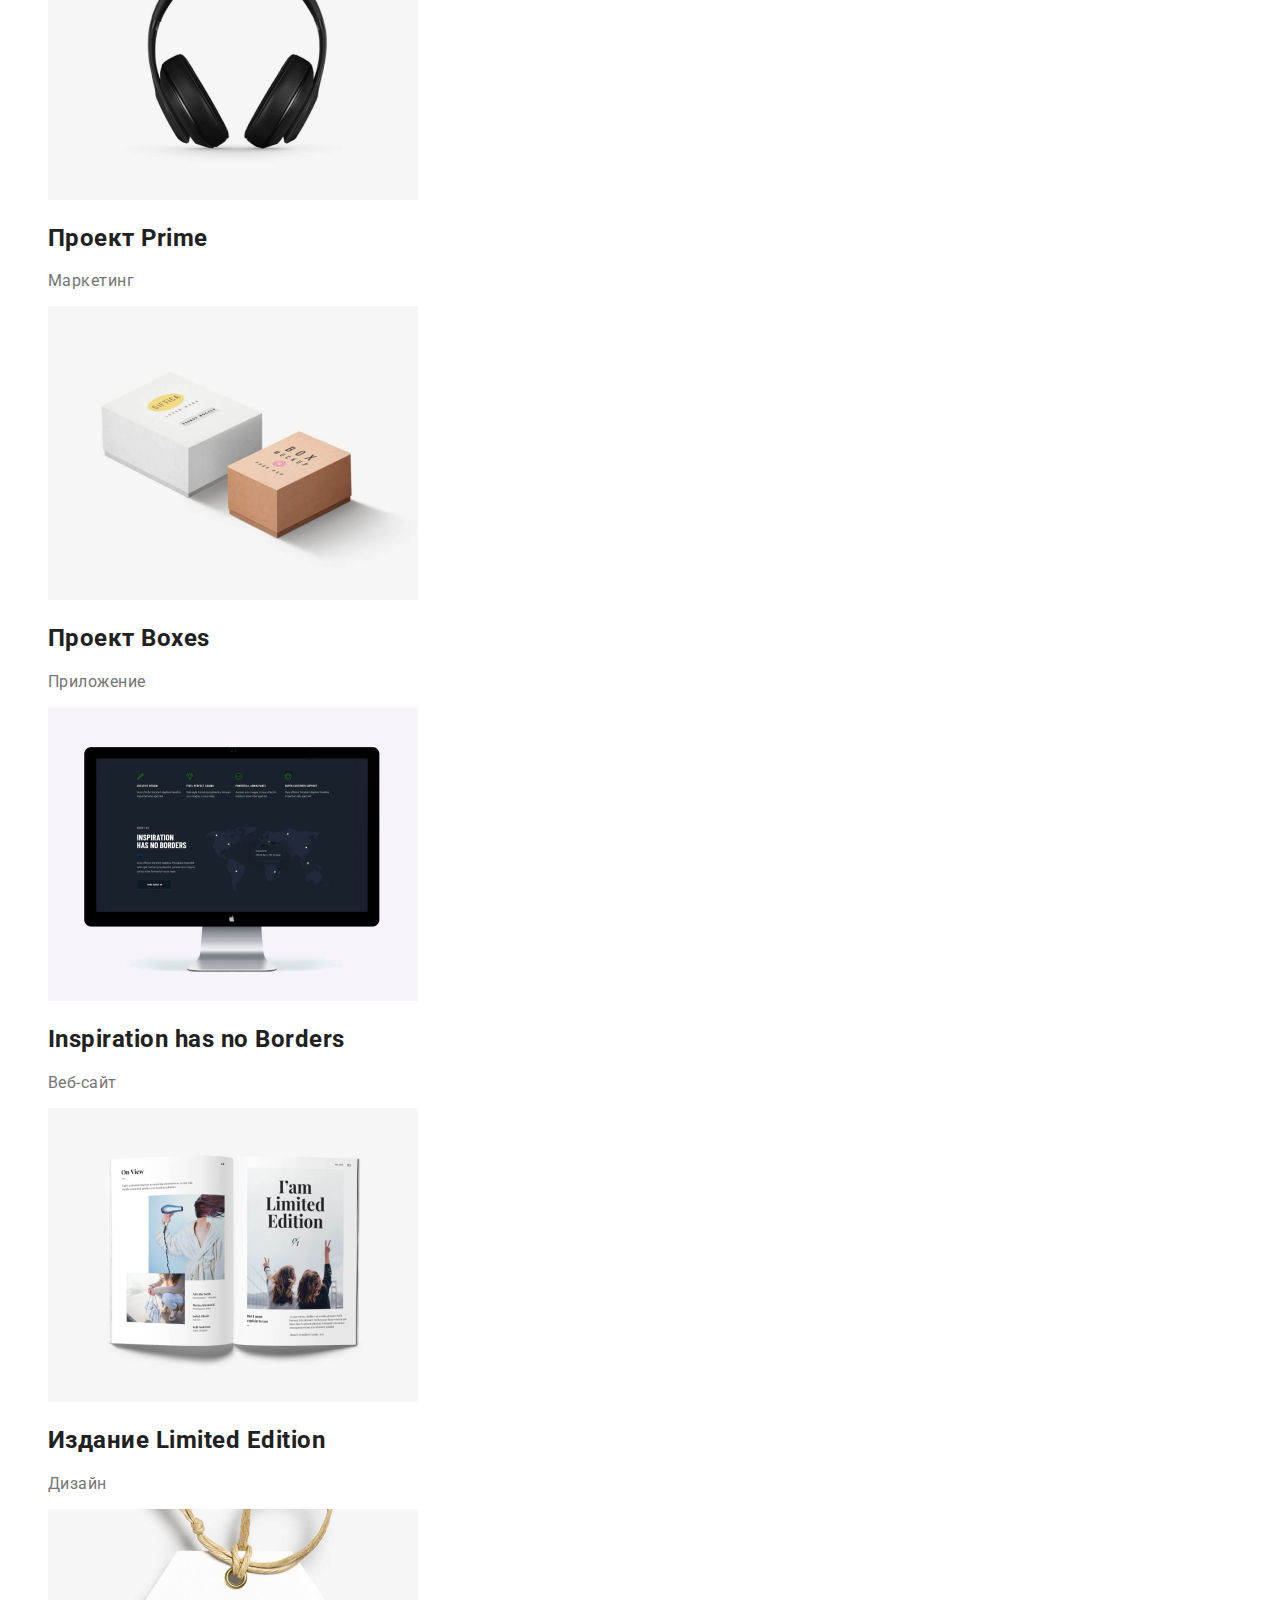
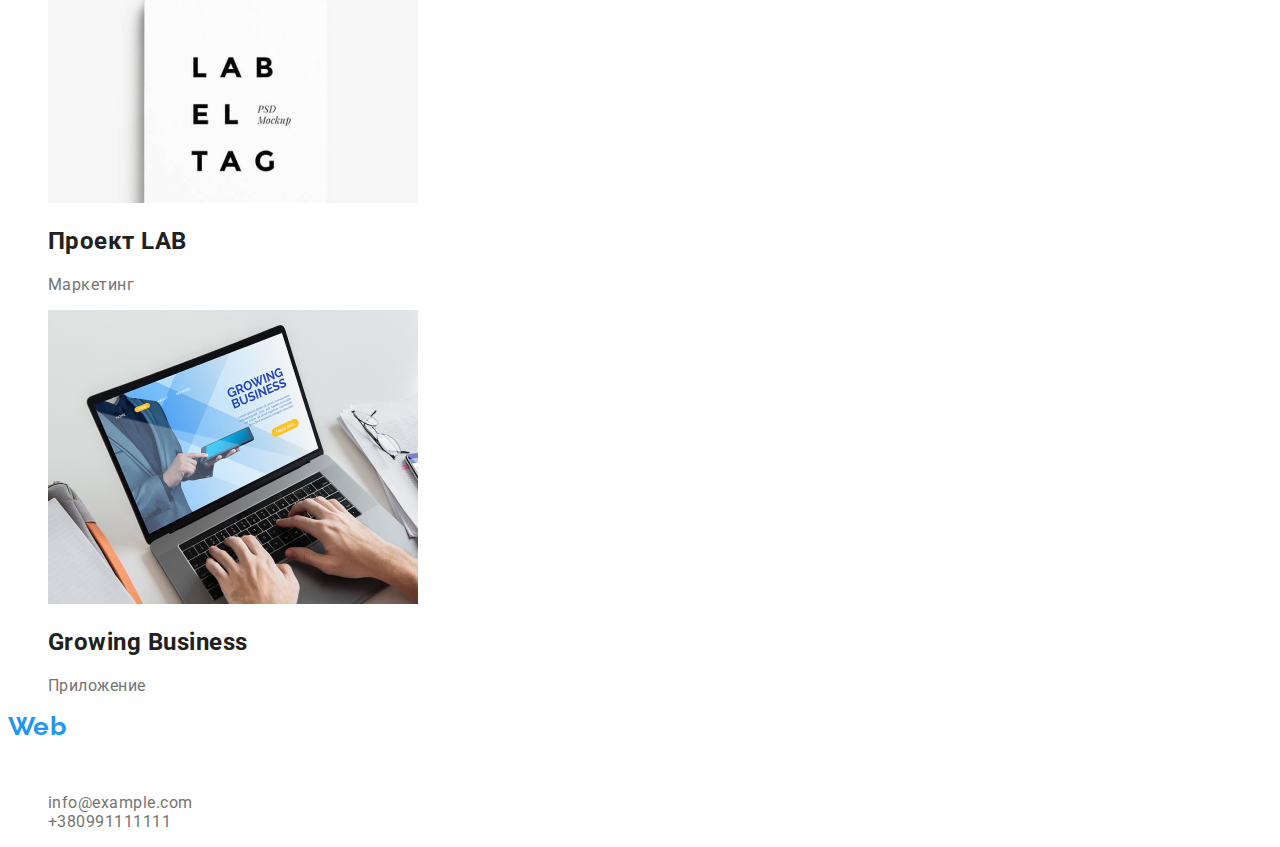
==== commit a78dc3af: "оформил заголовки" ====
--- a/portfolio.html
+++ b/portfolio.html
@@ -54,66 +54,66 @@
                 </li>
             </ul>
 
-            <ul class="list">
+            <ul class="works-list list">
                 <li>
-                    <a class="link" href="">
-                        <img src="./images/портфолио-2/img.png" alt="">
+                    <a class="link works" href="">
+                        <img src="./images/портфолио-2/img.png" alt="" width="370" height="294">
                         <h2>Технокряк</h2>
                         <p>Веб-сайт</p>
                     </a>
                 </li>
                 <li>
-                    <a class="link" href="">
-                        <img src="./images/портфолио-2/img-1.png" alt="">
+                    <a class="link works" href="">
+                        <img src="./images/портфолио-2/img-1.png" alt="" width="370" height="294">
                         <h2>Постер New Orlean vs Golden Star</h2>
                         <p>Дизайн</p>
                     </a>
                 </li>
                 <li>
-                    <a class="link" href="">
-                        <img src="./images/портфолио-2/img-2.png" alt="">
+                    <a class="link works" href="">
+                        <img src="./images/портфолио-2/img-2.png" alt="" width="370" height="294">
                         <h2>Ресторан Seafood</h2>
                         <p>Приложение</p>
                     </a>
                 </li>
                 <li>
-                    <a class="link" href="">
-                        <img src="./images/портфолио-2/img-3.png" alt="">
+                    <a class="link works" href="">
+                        <img src="./images/портфолио-2/img-3.png" alt="" width="370" height="294">
                         <h2>Проект Prime</h2>
                         <p>Маркетинг</p>
                     </a>
                 </li>
                 <li>
-                    <a class="link" href="">
-                        <img src="./images/портфолио-2/img-4.png" alt="">
+                    <a class="link works" href="">
+                        <img src="./images/портфолио-2/img-4.png" alt="" width="370" height="294">
                         <h2>Проект Boxes</h2>
                         <p>Приложение</p>
                     </a>
                 </li>
                 <li>
-                    <a class="link" href="">
-                        <img src="./images/портфолио-2/img-5.png" alt="">
+                    <a class="link works" href="">
+                        <img src="./images/портфолио-2/img-5.png" alt="" width="370" height="294">
                         <h2>Inspiration has no Borders</h2>
                         <p>Веб-сайт</p>
                     </a>
                 </li>
                 <li>
-                    <a class="link" href="">
-                        <img src="./images/портфолио-2/img-6.png" alt="">
+                    <a class="link works" href="">
+                        <img src="./images/портфолио-2/img-6.png" alt="" width="370" height="294">
                         <h2>Издание Limited Edition</h2>
                         <p>Дизайн</p>
                     </a>
                 </li>
                 <li>
-                    <a class="link" href="">
-                        <img src="./images/портфолио-2/img-7.png" alt="">
+                    <a class="link works" href="">
+                        <img src="./images/портфолио-2/img-7.png" alt="" width="370" height="294">
                         <h2>Проект LAB</h2>
                         <p>Маркетинг</p>
                     </a>
                 </li>
                 <li>
-                    <a class="link" href="">
-                        <img src="./images/портфолио-2/img-8.png" alt="">
+                    <a class="link works" href="">
+                        <img src="./images/портфолио-2/img-8.png" alt="" width="370" height="294">
                         <h2>Growing Business</h2>
                         <p>Приложение</p>
                     </a>
--- a/css/styles.css
+++ b/css/styles.css
@@ -10,6 +10,10 @@
     font-family: Roboto, sans-serif;
     color:var(--title-text-color);
     letter-spacing: 0.03em;
+}
+
+.heading {
+    color:var(--primary-text-color);
 }
 
 .list {
@@ -53,7 +57,14 @@
     color: var(--primary-white-color);
 }
 
+.section button {
+    background-color: var(--accent-color);
+    color: var(--primary-white-color);
+}
+
+
 /* ==============  HEADER LISTS ============ */
+
 .navigation-list a:hover,
 .navigation-list a:focus {
     color: var(--accent-color);
@@ -66,6 +77,7 @@
 
 
 /* ==============  эффект текущей страницы ============ */
+
 .navigation-list .current {
     color: var(--accent-color);
 }
@@ -82,4 +94,20 @@
 
 .navigation-link {
     color:var(--primary-text-color);
+}
+
+/* ============== ССЫЛКИ  работ портфолио ============== */
+
+.works-list .works {
+    color:var(--primary-text-color);
+}
+
+.works-list .works p {
+    color:var(--title-text-color);
+}
+
+/* ============== FOOTER ============== */
+
+.address p {
+    color:var(--primary-white-color);
 }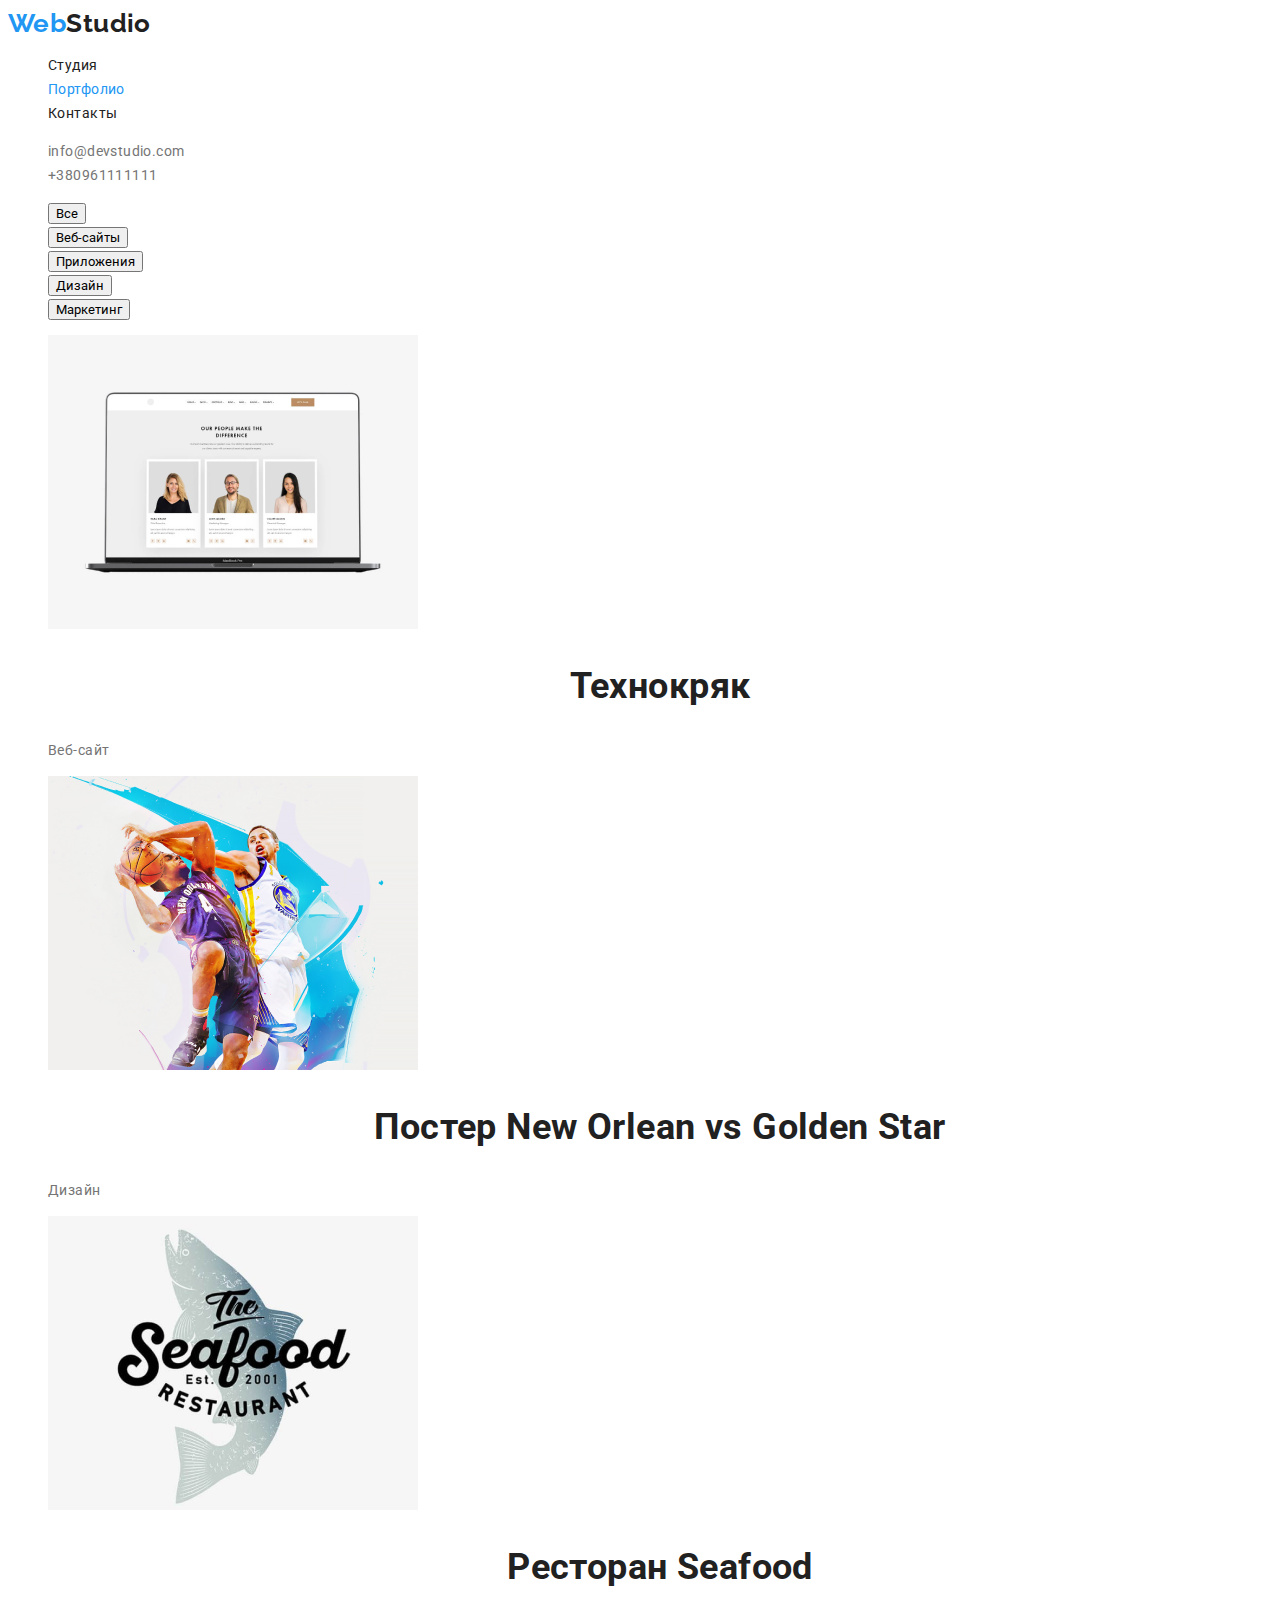
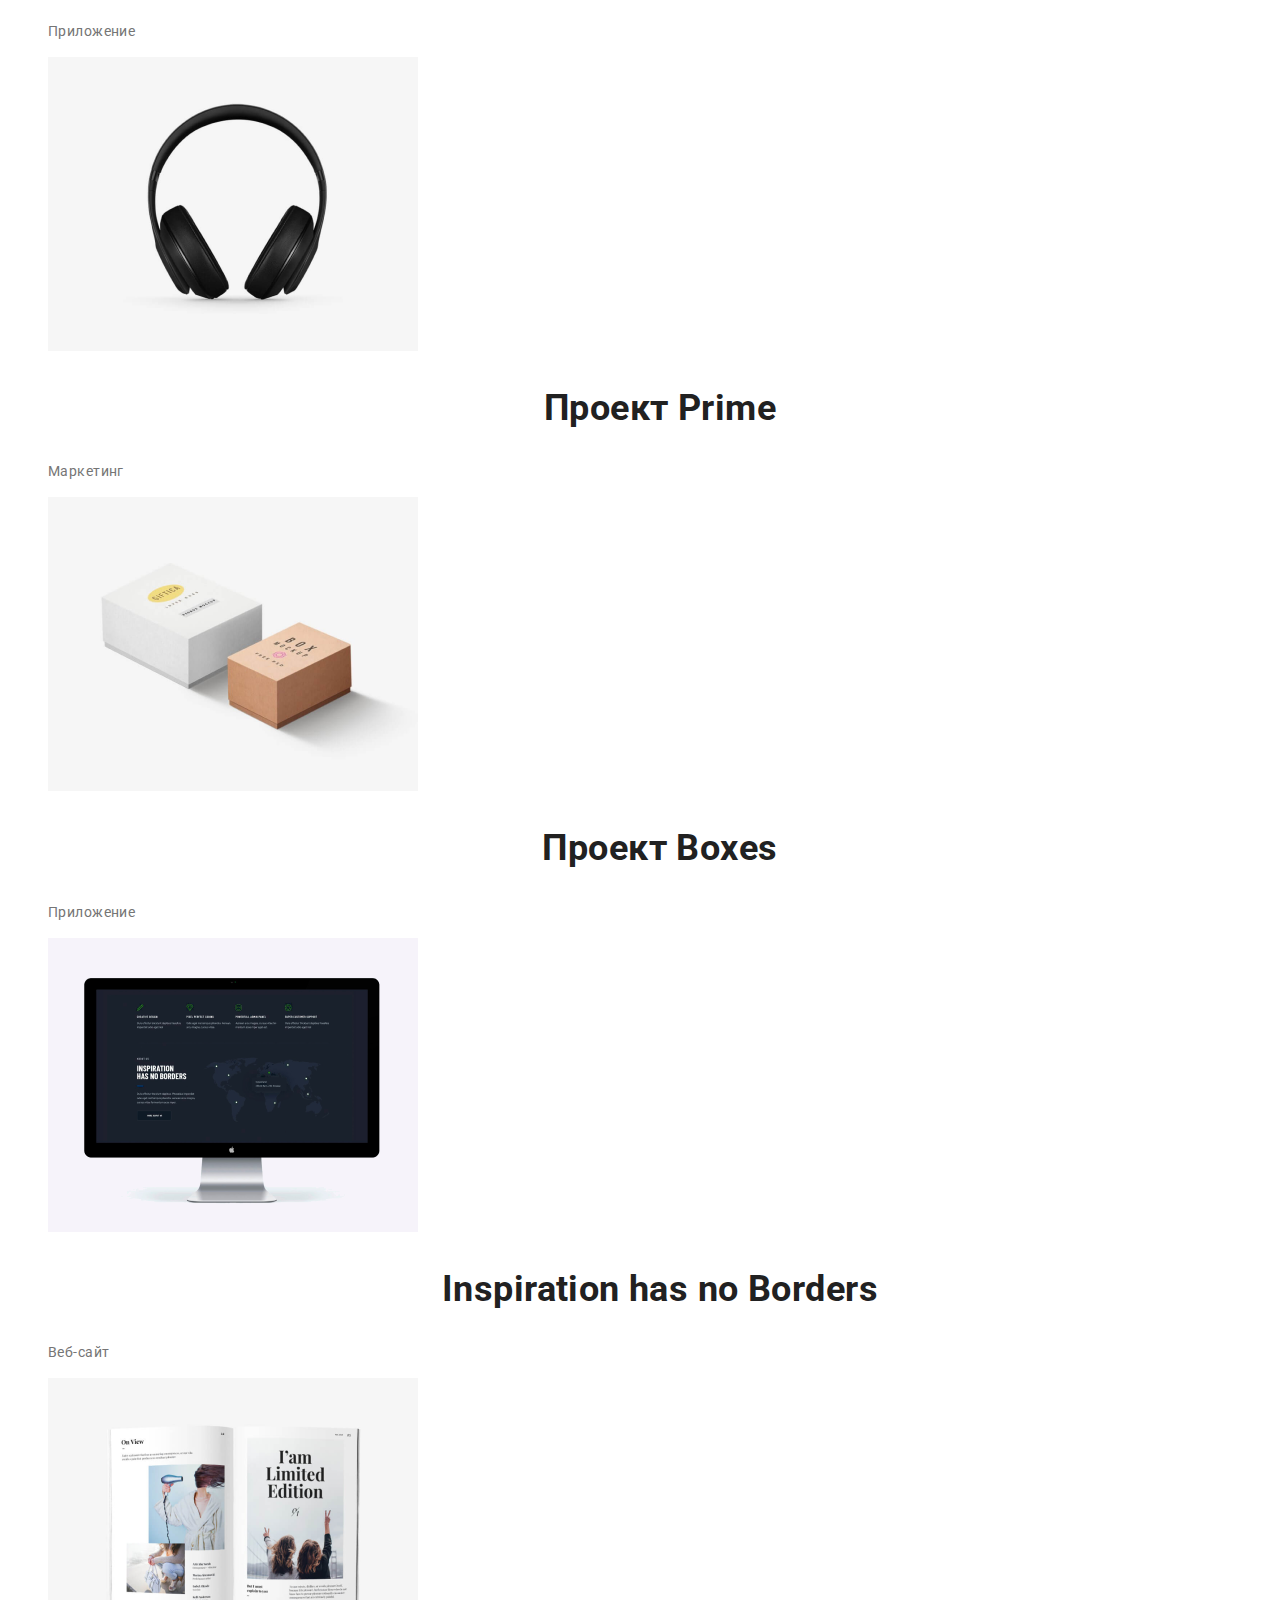
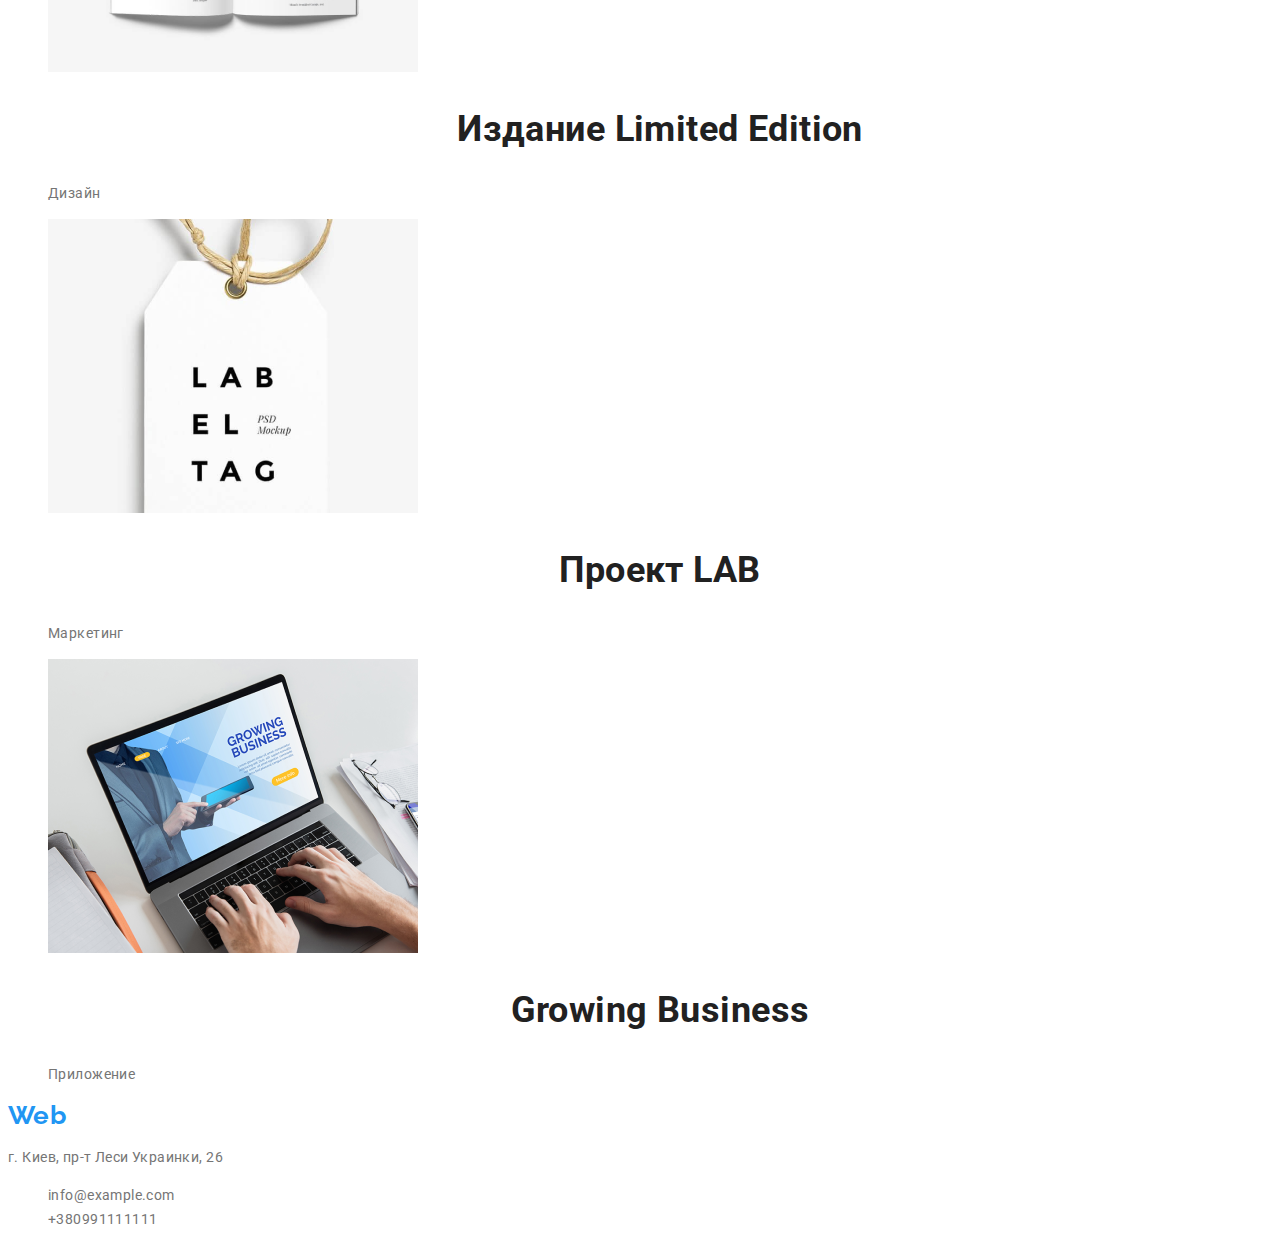
==== commit 96ed825a: "готовая первая страничка" ====
--- a/portfolio.html
+++ b/portfolio.html
@@ -14,13 +14,13 @@
             <a class="logo header link" href="./index.html">Web<span class="span-header">Studio</span></a>
             <ul class="navigation-list list">
                 <li class="navigation-item">
-                    <a class="navigation-link link" href="./index.html" class="link">Студия</a>
+                    <a class="navigation-link link" href="./index.html">Студия</a>
                 </li>
                 <li class="navigation-item">
-                    <a class="navigation-link link current" href="" class="link">Портфолио</a>
+                    <a class="navigation-link link current" href="">Портфолио</a>
                 </li>
                 <li class="navigation-item">
-                    <a class="navigation-link link" href="" class="link">Контакты</a>
+                    <a class="navigation-link link" href="">Контакты</a>
                 </li>
             </ul>
         </nav>
--- a/css/styles.css
+++ b/css/styles.css
@@ -10,6 +10,8 @@
     font-family: Roboto, sans-serif;
     color:var(--title-text-color);
     letter-spacing: 0.03em;
+    font-size: 14px;
+    line-height: 24px;
 }
 
 .heading {
@@ -60,6 +62,12 @@
 .section button {
     background-color: var(--accent-color);
     color: var(--primary-white-color);
+
+    
+    font-weight: 700;
+    font-size: 16px;
+    line-height: 1.88;
+    letter-spacing: 0.06em;
 }
 
 
@@ -108,6 +116,29 @@
 
 /* ============== FOOTER ============== */
 
-.address p {
+/* .address p { 
     color:var(--primary-white-color);
+}
+*/
+
+h1 {
+font-weight: 900;
+font-size: 44px;
+line-height: 1.37;
+text-align: center;
+letter-spacing: 0.06em;
+text-transform: uppercase
+}
+
+h2 {
+font-weight: 700;
+font-size: 36px;
+line-height: 1.16;
+text-align: center;
+}
+
+h3 { 
+    font-weight: 700;
+    font-size: 14px;
+    line-height: 1.14;
 }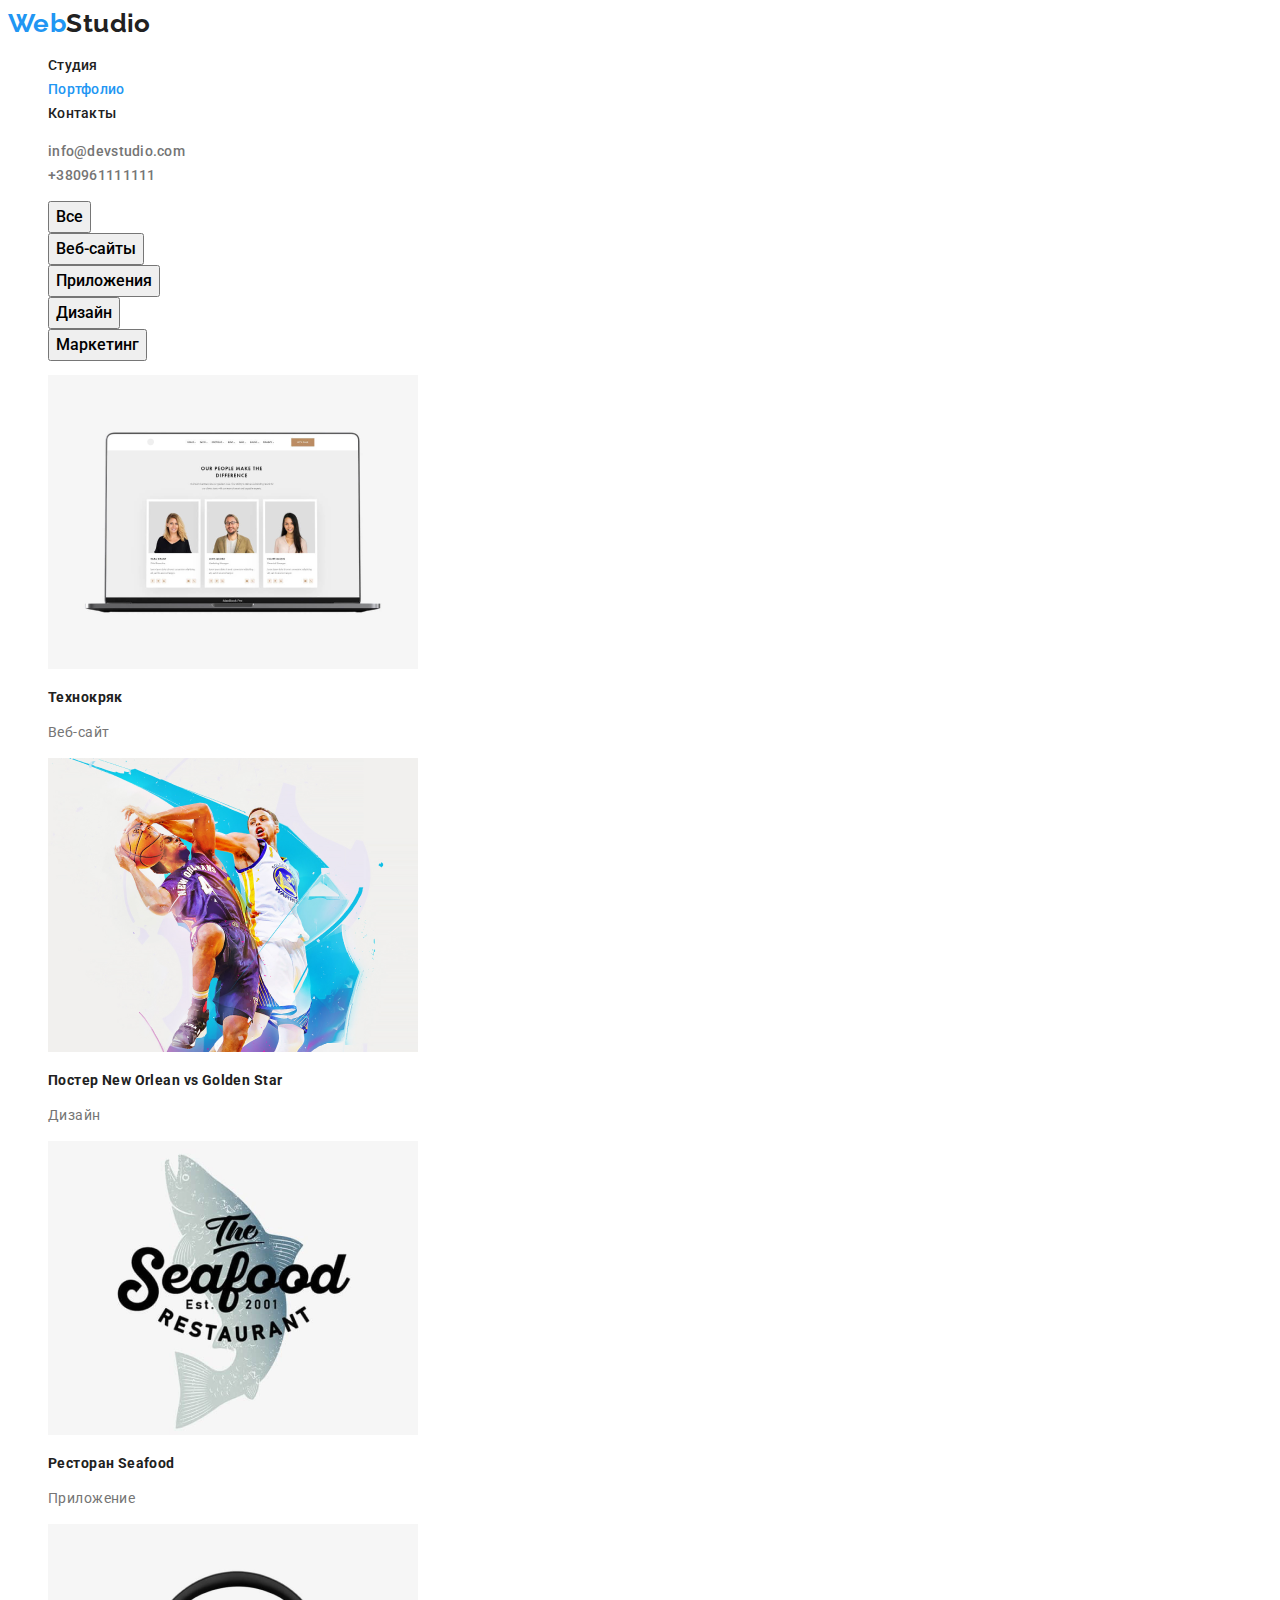
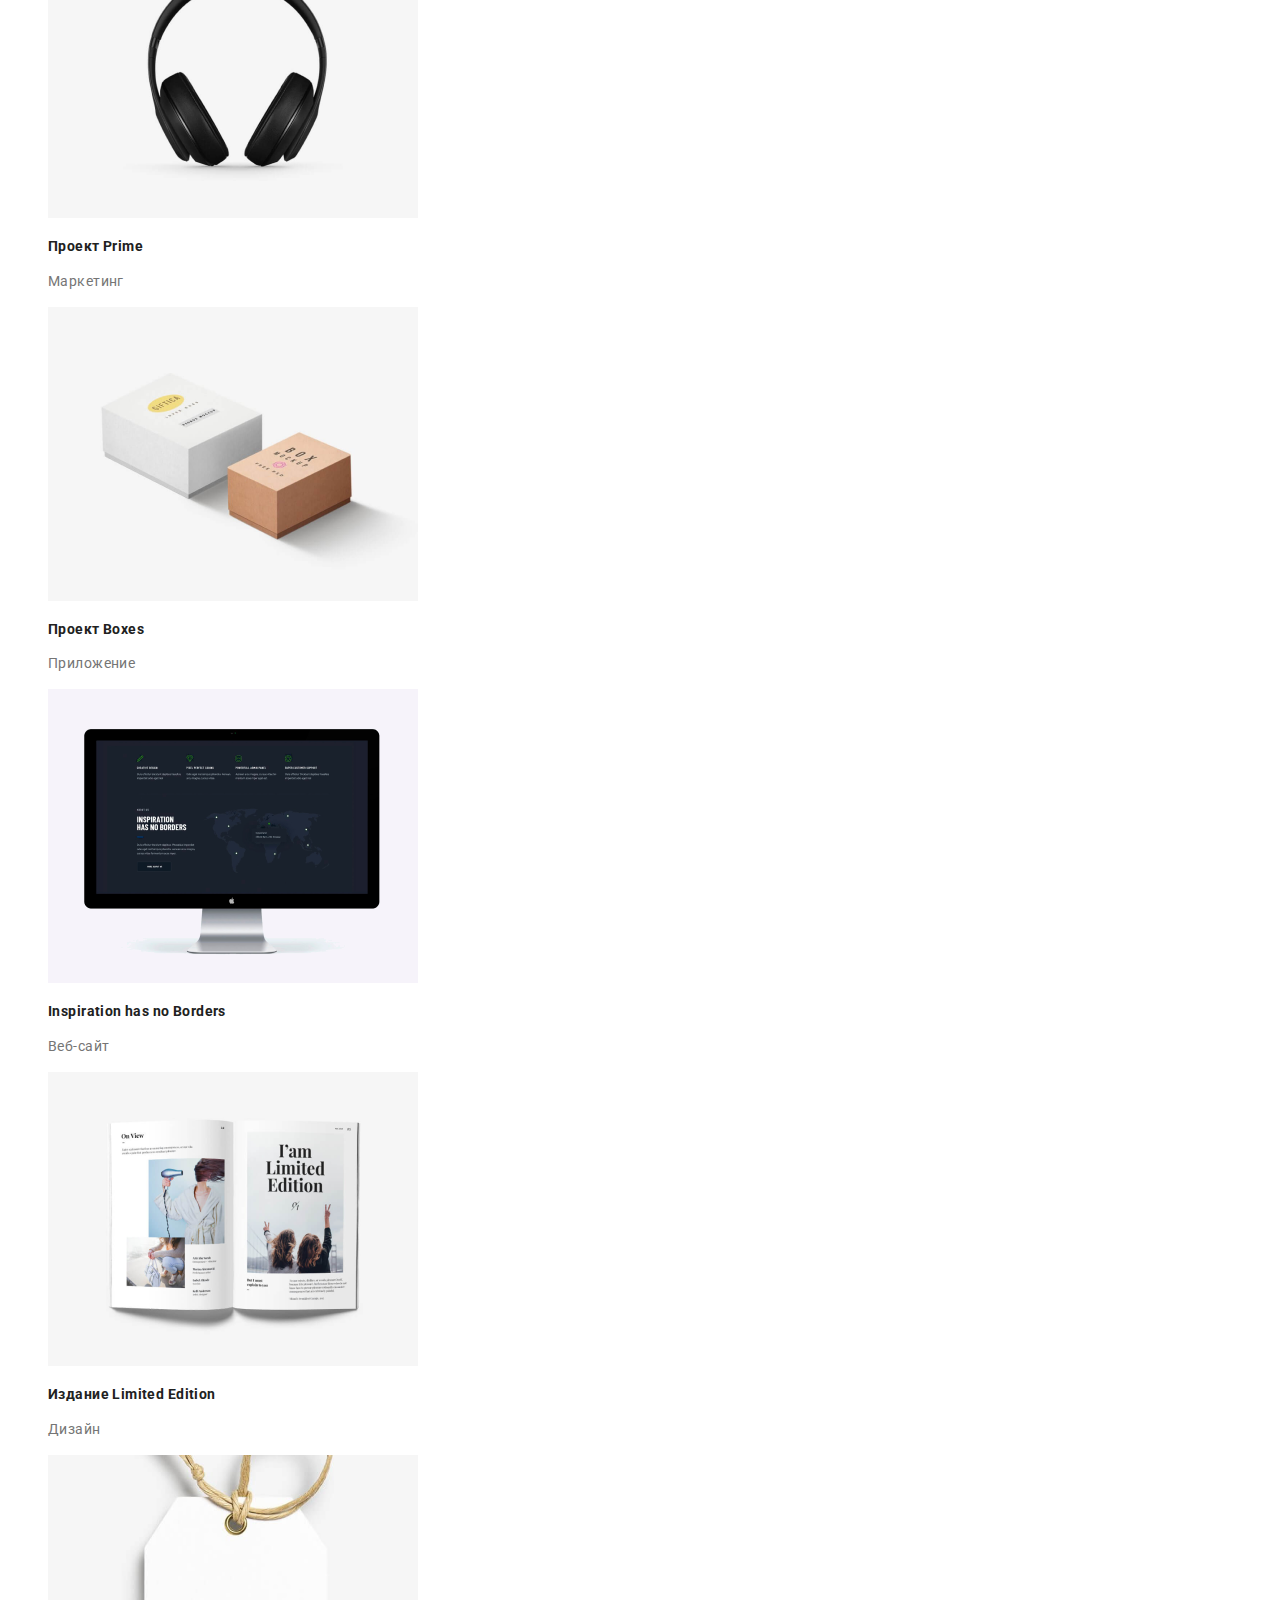
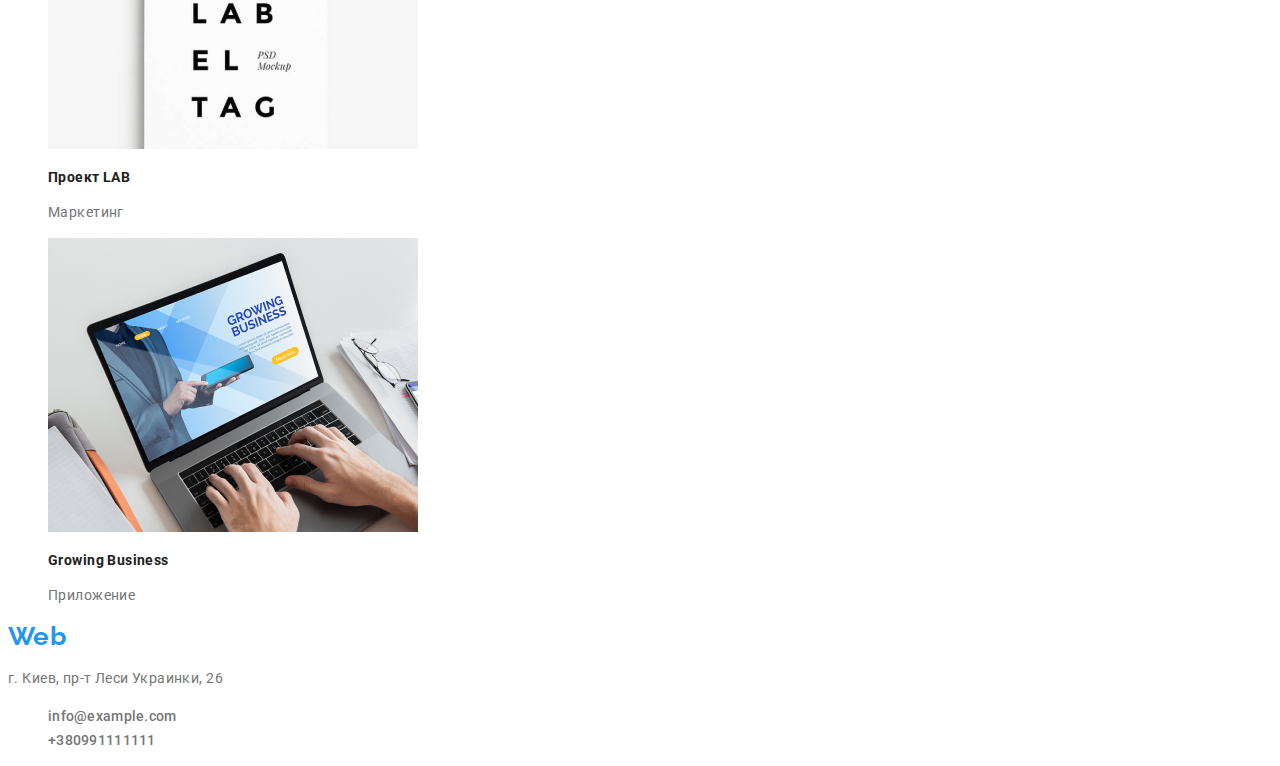
==== commit 3a15be4a: "исправил заголовки" ====
--- a/portfolio.html
+++ b/portfolio.html
@@ -36,7 +36,7 @@
     <main>
         <section>
             <!-- <h1 hidden>Наши работы</h1> -->
-            <ul class="list">
+            <ul class="buttons-list list">
                 <li>
                     <button class="button" type="button">Все</button>
                 </li>  
@@ -53,68 +53,68 @@
                     <button class="button" type="button">Маркетинг</button>
                 </li>
             </ul>
-
+            <!--  <h2 hidden> Заголовок </h2> -->
             <ul class="works-list list">
                 <li>
                     <a class="link works" href="">
                         <img src="./images/портфолио-2/img.png" alt="" width="370" height="294">
-                        <h2>Технокряк</h2>
+                        <h3>Технокряк</h3>
                         <p>Веб-сайт</p>
                     </a>
                 </li>
                 <li>
                     <a class="link works" href="">
                         <img src="./images/портфолио-2/img-1.png" alt="" width="370" height="294">
-                        <h2>Постер New Orlean vs Golden Star</h2>
+                        <h3>Постер New Orlean vs Golden Star</h3>
                         <p>Дизайн</p>
                     </a>
                 </li>
                 <li>
                     <a class="link works" href="">
                         <img src="./images/портфолио-2/img-2.png" alt="" width="370" height="294">
-                        <h2>Ресторан Seafood</h2>
+                        <h3>Ресторан Seafood</h3>
                         <p>Приложение</p>
                     </a>
                 </li>
                 <li>
                     <a class="link works" href="">
                         <img src="./images/портфолио-2/img-3.png" alt="" width="370" height="294">
-                        <h2>Проект Prime</h2>
+                        <h3>Проект Prime</h3>
                         <p>Маркетинг</p>
                     </a>
                 </li>
                 <li>
                     <a class="link works" href="">
                         <img src="./images/портфолио-2/img-4.png" alt="" width="370" height="294">
-                        <h2>Проект Boxes</h2>
+                        <h3>Проект Boxes</h3>
                         <p>Приложение</p>
                     </a>
                 </li>
                 <li>
                     <a class="link works" href="">
                         <img src="./images/портфолио-2/img-5.png" alt="" width="370" height="294">
-                        <h2>Inspiration has no Borders</h2>
+                        <h3>Inspiration has no Borders</h3>
                         <p>Веб-сайт</p>
                     </a>
                 </li>
                 <li>
                     <a class="link works" href="">
                         <img src="./images/портфолио-2/img-6.png" alt="" width="370" height="294">
-                        <h2>Издание Limited Edition</h2>
+                        <h3>Издание Limited Edition</h3>
                         <p>Дизайн</p>
                     </a>
                 </li>
                 <li>
                     <a class="link works" href="">
                         <img src="./images/портфолио-2/img-7.png" alt="" width="370" height="294">
-                        <h2>Проект LAB</h2>
+                        <h3>Проект LAB</h3>
                         <p>Маркетинг</p>
                     </a>
                 </li>
                 <li>
                     <a class="link works" href="">
                         <img src="./images/портфолио-2/img-8.png" alt="" width="370" height="294">
-                        <h2>Growing Business</h2>
+                        <h3>Growing Business</h3>
                         <p>Приложение</p>
                     </a>
                 </li>
--- a/css/styles.css
+++ b/css/styles.css
@@ -14,19 +14,7 @@
     line-height: 24px;
 }
 
-.heading {
-    color:var(--primary-text-color);
-}
-
-.list {
-    list-style: none;
-}
-
-.address {
-    font-style:normal;
-}
-
-/* ==============  LOGO ============ */
+/* ==============  LOGO  ============ */
 
 
 .logo {
@@ -45,6 +33,24 @@
 .logo .span-header {
     color:var(--primary-text-color);
 }
+
+
+/* ============== ХОВЕР НА ССЫЛКАХ ============ */
+
+.list {
+    list-style: none;
+}
+
+.navigation-list a:hover,
+.navigation-list a:focus {
+    color: var(--accent-color);
+}
+
+.contacts-list a:hover,
+.contacts-list a:focus {
+    color: var(--accent-color);
+}
+
 
 /* ==============  КНОПКИ   ============== */
 
@@ -69,20 +75,20 @@
     line-height: 1.88;
     letter-spacing: 0.06em;
 }
+/* ==============  КНОПКИ портфолио  ============== */
 
-
-/* ==============  HEADER LISTS ============ */
-
-.navigation-list a:hover,
-.navigation-list a:focus {
-    color: var(--accent-color);
+.buttons-list button {
+    font-weight: 500;
+    font-size: 16px;
+    line-height: 1.62;
+    text-align: center;
 }
 
-.contacts-list a:hover,
-.contacts-list a:focus {
-    color: var(--accent-color);
+.button:hover,
+.button:focus {
+    background-color: var(--accent-color);
+    color: var(--primary-white-color);
 }
-
 
 /* ==============  эффект текущей страницы ============ */
 
@@ -98,10 +104,21 @@
 
 .contacts-list .info {
     color:var(--title-text-color);
+    
+    font-weight: 500;
+    font-size: 14px;
+    line-height: 1.14;
+    letter-spacing: 0.02em;
 }
 
 .navigation-link {
     color:var(--primary-text-color);
+
+    
+    font-weight: 500;
+    font-size: 14px;
+    line-height: 1.14;
+    letter-spacing: 0.02em;
 }
 
 /* ============== ССЫЛКИ  работ портфолио ============== */
@@ -116,10 +133,22 @@
 
 /* ============== FOOTER ============== */
 
+.address {
+    font-style:normal;
+}
+
 /* .address p { 
     color:var(--primary-white-color);
 }
 */
+
+
+/* ============== ЗАГОЛОВКИ ============== */
+
+
+.heading {
+    color:var(--primary-text-color);
+}
 
 h1 {
 font-weight: 900;
@@ -141,4 +170,11 @@
     font-weight: 700;
     font-size: 14px;
     line-height: 1.14;
+}
+
+/* ============== абзацы "наша команда" ============== */
+
+.our-company p {
+font-size: 16px;
+line-height: 1.18;
 }